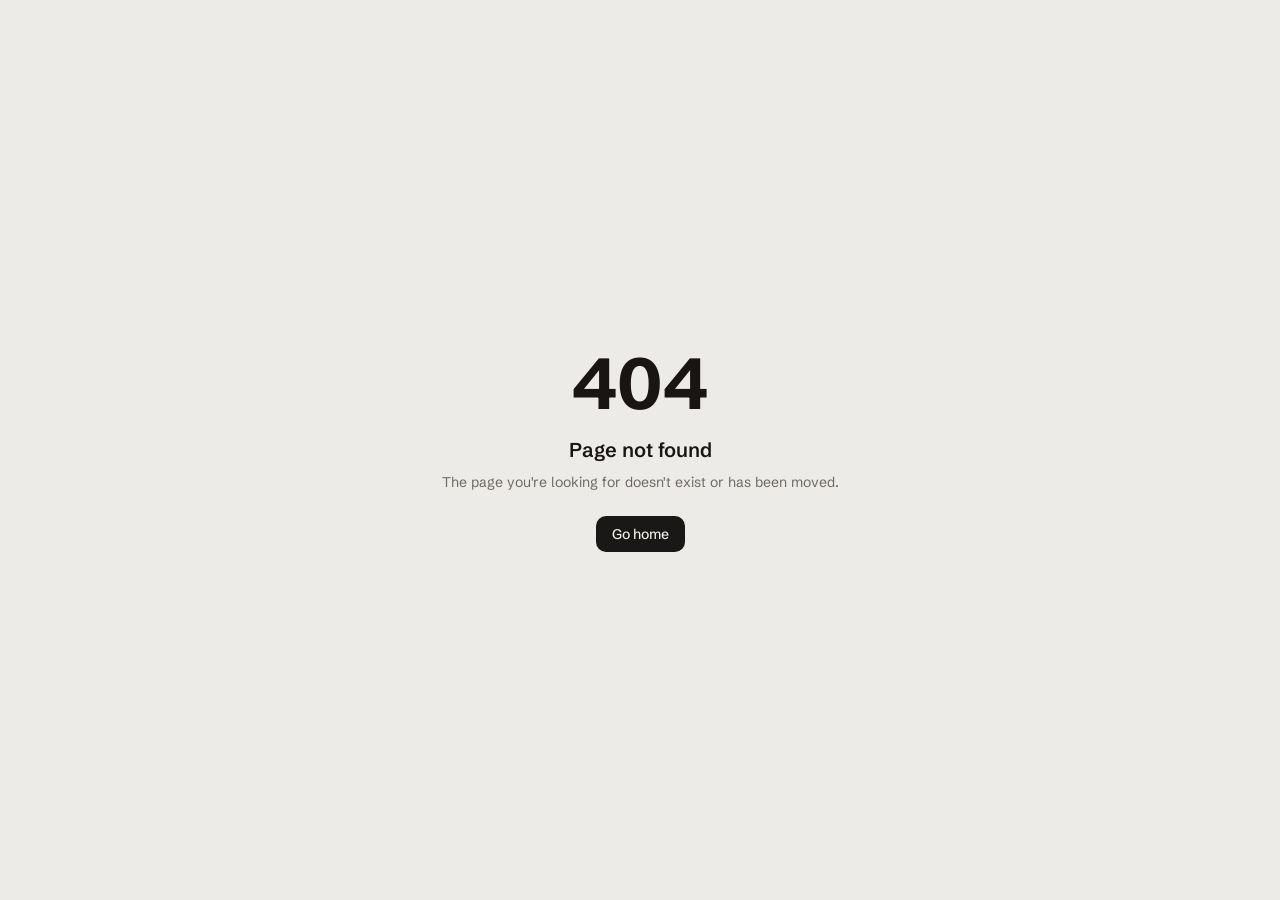
==== index.html @ 72fc61c3 "Add static copy of the live portfolio site Co-authored-by: Hoplite <288093033+usehoplite[bot]@users." ====
<!DOCTYPE html><html lang="en"><head><meta charSet="utf-8"/><meta name="viewport" content="width=device-width, initial-scale=1"/><link rel="preload" as="image" href="/__l5e/assets-v1/a2a89773-abf6-4707-9f7d-4cb4f57a672c/profile.png"/><link rel="stylesheet" href="/assets/styles-DvXwrLJh.css" data-precedence="default"/><link rel="stylesheet" href="https://fonts.googleapis.com/css2?family=Schibsted+Grotesk:wght@400;500;600;700;800&amp;family=JetBrains+Mono:wght@400;600&amp;display=swap" data-precedence="default"/><title>Rawan Jarada — Front-End Developer &amp; UI/UX Designer</title><meta name="author" content="Lovable"/><meta name="twitter:site" content="@Lovable"/><meta name="description" content="Portfolio of Rawan Jarada, front-end developer and UI/UX designer crafting polished, animated web experiences."/><meta property="og:title" content="Rawan Jarada — Front-End &amp; UI/UX"/><meta property="og:description" content="Front-end developer and UI/UX designer. Available for freelance work."/><meta property="og:type" content="website"/><meta name="twitter:card" content="summary_large_image"/><link rel="modulepreload" href="/assets/index-BY2UhJ1z.js"/><link rel="modulepreload" href="/assets/routes-BIPCOrWU.js"/><link rel="modulepreload" href="/assets/Contact-CTfxN95T.js"/><link rel="preconnect" href="https://fonts.googleapis.com"/><link rel="icon" href="/favicon.ico" type="image/x-icon"/>
<style>
	#lovable-badge {
		--badge-bg: #1b1b1b;
		--badge-text: #c5c1b9;
		--badge-text-hover: #dcdad5;
		--badge-radius: 6px;
		--badge-padding: 8px;
		--badge-gap: 6px;
		--badge-shadow: 
			0 0 0 1px rgba(0, 0, 0, 0.88),
			0 1px 0 0 rgba(0, 0, 0, 0.04),
			0 2px 2px -1px rgba(0, 0, 0, 0.08),
			0 4px 4px -2px rgba(0, 0, 0, 0.08),
			0 8px 8px -4px rgba(0, 0, 0, 0.08),
			0 16px 16px -8px rgba(0, 0, 0, 0.08);
		--badge-transition-duration: 0.2s;
		--badge-transition-easing: cubic-bezier(0.16, 1, 0.32, 1);
		--focus-color: #575ECF;
		--focus-offset: 2px;
		--focus-width: 2px;
		
		position: fixed;
		bottom: 12px;
		right: 12px;
		height: 24px;
		display: flex;
		align-items: center;
		z-index: 1000000;
		background-color: var(--badge-bg) !important;
		color: var(--badge-text) !important;
		border-radius: var(--badge-radius);
		box-shadow: var(--badge-shadow) !important;
		font-size: 12px;
		font-family: system-ui, -apple-system, BlinkMacSystemFont, 'Segoe UI', Roboto, sans-serif;
		font-weight: 400 !important;
		text-transform: none !important;
		font-feature-settings: normal !important;
		transform: translateZ(0);
		will-change: transform, opacity;
		transition: opacity var(--badge-transition-duration) var(--badge-transition-easing);
	}

	#lovable-badge.closing {
		opacity: 0;
		pointer-events: none;
	}

	#lovable-badge-cta {
		display: flex;
		align-items: baseline;
		gap: var(--badge-gap);
		box-sizing: border-box;
		padding: 4px var(--badge-padding) 0;
		height: 100%;
		color: inherit;
		text-decoration: none;
		white-space: nowrap;
		border-radius: var(--badge-radius) 0 0 var(--badge-radius);
		transition: 
			background-color var(--badge-transition-duration) ease,
			color var(--badge-transition-duration) ease,
			transform 0.1s ease;
	}

	#lovable-badge-cta:hover {
		background: rgba(255, 255, 255, 0.04);
		color: var(--badge-text-hover);
	}

	#lovable-badge-cta:active {
		transform: scale(0.98);
	}

	#lovable-badge-cta:focus {
		outline: none;
	}

	#lovable-badge-cta:focus-visible {
		outline: var(--focus-width) solid var(--focus-color);
		outline-offset: var(--focus-offset);
		z-index: 1;
	}

	#lovable-badge-text {
		line-height: 1;
	}

	/* The wordmark baseline sits at y=12 of the 16px logo; an empty 12px box
	   makes that the flex baseline so the text aligns to it on any system font. */
	#lovable-badge-logo {
		position: relative;
		display: block;
		width: 52px;
		height: 12px;
	}

	#lovable-badge-logo svg {
		position: absolute;
		top: 0;
		left: 0;
	}

	#lovable-badge-divider {
		width: 1px;
		height: 24px;
		background-color: rgba(255, 255, 255, 0.04);
		flex-shrink: 0;
	}

	#lovable-badge-close {
		width: 24px;
		height: 24px;
		min-width: 24px;
		min-height: 24px;
		cursor: pointer;
		background: none;
		border: none;
		padding: 0;
		display: flex;
		align-items: center;
		justify-content: center;
		border-radius: 0 var(--badge-radius) var(--badge-radius) 0;
		flex-shrink: 0;
		transition: 
			background-color var(--badge-transition-duration) ease,
			transform 0.1s ease;
	}

	#lovable-badge-close:hover {
		background: rgba(255, 255, 255, 0.04);
	}

	#lovable-badge-close:active {
		transform: scale(0.92);
	}

	#lovable-badge-close:focus {
		outline: none;
	}

	#lovable-badge-close:focus-visible {
		outline: var(--focus-width) solid var(--focus-color);
		outline-offset: calc(var(--focus-offset) * -1);
		z-index: 1;
	}

	#lovable-badge-close svg path {
		fill: var(--badge-text);
		transition: fill var(--badge-transition-duration) ease;
	}

	#lovable-badge-close:hover svg path {
		fill: var(--badge-text-hover);
	}

	@media (prefers-reduced-motion: reduce) {
		#lovable-badge,
		#lovable-badge-cta,
		#lovable-badge-close,
		#lovable-badge-close svg path {
			transition: none;
		}
		
		#lovable-badge-cta:active,
		#lovable-badge-close:active {
			transform: none;
		}
	}

	@media (prefers-contrast: high) {
		#lovable-badge {
			--badge-bg: #000;
			--badge-text: #fff;
			--badge-text-hover: #fff;
			border: 2px solid currentColor;
		}
		
		#lovable-badge-cta:focus-visible,
		#lovable-badge-close:focus-visible {
			outline-width: 3px;
		}
	}
</style>
<script defer src="/__l5e/events.270c78a44fc53e7b.js" data-artifact-kind="dwl_content_hash" data-artifact-id="d97725b51f3c56b79169484d5eadcd3b4ba7d294420e002a0b14a2f30b65a395" data-commit-sha="df4c736d821933558ab3869ce0642933c68bdc50" data-context-token="v1.[base64].6Uk1pHDfvSwQ19Bsj6LCzVy40x3sP6NV8kJfimI3gkA" data-autocapture="1" data-consent="1"></script><meta name="twitter:title" content="Rawan Jarada — Front-End &amp;amp; UI/UX"><meta name="twitter:description" content="Front-end developer and UI/UX designer. Available for freelance work."><meta property="og:image" content="https://pub-bb2e103a32db4e198524a2e9ed8f35b4.r2.dev/lovp_7mgw3w1gny81m86b7syqcm40aj/4dfe45ea903cb554c3f5893ae7376e95_1794422793343.png"><meta name="twitter:image" content="https://pub-bb2e103a32db4e198524a2e9ed8f35b4.r2.dev/lovp_7mgw3w1gny81m86b7syqcm40aj/4dfe45ea903cb554c3f5893ae7376e95_1794422793343.png"></head><body><!--$--><main><div class="fixed inset-0 z-50 bg-night text-ink-foreground transition-all duration-700 "><div class="flex items-start justify-between p-6 text-xs md:p-12 md:text-sm"><p><span class="font-semibold">Rawan Jarada</span> <span class="text-ink-muted">· Portfolio</span></p><p class="text-ink-muted">Front-End · UI/UX</p></div><div class="absolute inset-0 flex items-center justify-center"><div class="flex w-[min(420px,80vw)] flex-col"><div style="animation-delay:0ms;z-index:0" class="animate-pill-in -mt-10 first:mt-0 h-28 rounded-full px-16 pt-7 text-sm font-medium shadow-[0_-10px_30px_-10px_rgba(0,0,0,.6)] bg-ink text-ink-foreground/80 border border-ink-foreground/10">Rawan Jarada</div><div style="animation-delay:120ms;z-index:1" class="animate-pill-in -mt-10 first:mt-0 h-28 rounded-full px-16 pt-7 text-sm font-medium shadow-[0_-10px_30px_-10px_rgba(0,0,0,.6)] bg-door-navy text-ink-foreground/85">Front-End development</div><div style="animation-delay:240ms;z-index:2" class="animate-pill-in -mt-10 first:mt-0 h-28 rounded-full px-16 pt-7 text-sm font-medium shadow-[0_-10px_30px_-10px_rgba(0,0,0,.6)] bg-door-sage text-ink-foreground/90">UI/UX design</div><div style="animation-delay:360ms;z-index:3" class="animate-pill-in -mt-10 first:mt-0 h-28 rounded-full px-16 pt-7 text-sm font-medium shadow-[0_-10px_30px_-10px_rgba(0,0,0,.6)] bg-door-rust text-ink-foreground/90">Interaction design</div><div style="animation-delay:480ms;z-index:4" class="animate-pill-in -mt-10 first:mt-0 h-28 rounded-full px-16 pt-7 text-sm font-medium shadow-[0_-10px_30px_-10px_rgba(0,0,0,.6)] bg-door-blush text-ink/80">Design systems</div></div></div><div class="absolute bottom-6 left-6 md:bottom-12 md:left-12"><p class="font-mono text-[10px] tracking-[0.3em] text-ink-muted">OPENING UP THE WORK</p><p class="text-7xl font-bold tabular-nums md:text-8xl">000</p></div><div class="absolute bottom-12 right-12 hidden h-px w-56 bg-ink-foreground/10 md:block"><div class="h-px bg-brass transition-all" style="width:0%"></div></div></div><header class="fixed inset-x-0 top-0 z-40 transition-all py-6"><div class="mx-auto flex max-w-[1240px] items-center justify-between px-6"><nav class="hidden gap-6 text-[17px] text-foreground/80 md:flex"><a class="transition-colors hover:text-foreground active" href="/#home" data-status="active" aria-current="page">Home</a><a class="transition-colors hover:text-foreground" href="/front-end">Front-End</a><a class="transition-colors hover:text-foreground" href="/ui-ux">UI/UX Design</a><a class="transition-colors hover:text-foreground active" href="/#story" data-status="active" aria-current="page">My story</a><a class="transition-colors hover:text-foreground active" href="/#contact" data-status="active" aria-current="page">Contact</a></nav><p class="font-semibold md:hidden">Rawan Jarada</p><div class="flex items-center gap-3 rounded-xl border bg-background/60 px-4 py-2 text-sm"><span class="text-muted-foreground">Local time</span><span class="font-medium"></span><span class="hidden text-muted-foreground sm:inline">· </span></div></div></header><div role="switch" aria-label="Toggle dark mode" title="Pull to toggle the lights" class="fixed right-[4.5%] top-0 z-40 hidden cursor-grab touch-none flex-col items-center lg:flex animate-cord"><div class="w-[2px] bg-[repeating-linear-gradient(180deg,var(--brass)_0_2px,transparent_2px_5px)] opacity-80 transition-[height] duration-300 ease-out" style="height:288px"></div><div class="h-9 w-4 rounded-b-full rounded-t-[45%] bg-brass shadow-soft"></div></div><section id="home" class="relative mx-auto grid min-h-screen max-w-[1240px] items-center gap-10 px-6 pt-28 md:grid-cols-[1.1fr_1fr]"><div class="animate-rise"><p class="mb-6 flex items-center gap-2 text-sm text-muted-foreground"><span class="size-1.5 rounded-full bg-muted-foreground"></span>Independent Freelancer</p><h1 class="text-6xl font-bold leading-[1.02] tracking-tight md:text-7xl">Hi, I&#x27;m <!-- -->Rawan<!-- -->.<br/><span class="text-muted-foreground">I am a</span></h1><div class="relative mt-6 w-full max-w-[600px] [perspective:1000px]"><div class="absolute -top-3 inset-x-6 z-30 flex justify-between"><span class="h-7 w-2 rounded-full border-2 border-muted-foreground/60 bg-card"></span><span class="h-7 w-2 rounded-full border-2 border-muted-foreground/60 bg-card"></span><span class="h-7 w-2 rounded-full border-2 border-muted-foreground/60 bg-card"></span><span class="h-7 w-2 rounded-full border-2 border-muted-foreground/60 bg-card"></span><span class="h-7 w-2 rounded-full border-2 border-muted-foreground/60 bg-card"></span><span class="h-7 w-2 rounded-full border-2 border-muted-foreground/60 bg-card"></span><span class="h-7 w-2 rounded-full border-2 border-muted-foreground/60 bg-card"></span><span class="h-7 w-2 rounded-full border-2 border-muted-foreground/60 bg-card"></span><span class="h-7 w-2 rounded-full border-2 border-muted-foreground/60 bg-card"></span><span class="h-7 w-2 rounded-full border-2 border-muted-foreground/60 bg-card"></span><span class="h-7 w-2 rounded-full border-2 border-muted-foreground/60 bg-card"></span><span class="h-7 w-2 rounded-full border-2 border-muted-foreground/60 bg-card"></span></div><div class="absolute inset-x-3 -bottom-3 top-5 rotate-[1.2deg] rounded-xl border bg-muted"></div><div class="absolute inset-x-1.5 -bottom-1.5 top-3 -rotate-[0.6deg] rounded-xl border bg-secondary"></div><div class="relative flex min-h-40 -rotate-[1deg] items-center rounded-xl border bg-card px-7 py-8 shadow-soft md:min-h-48"><p class="text-4xl font-bold tracking-tight md:text-6xl">UI/UX Designer</p><span class="absolute bottom-3 right-4 font-mono text-[11px] text-muted-foreground">0<!-- -->2<!-- --> / 0<!-- -->2</span></div><div class="animate-page-flip absolute inset-0 flex -rotate-[1deg] items-center rounded-xl border bg-card px-7 py-8 shadow-soft [backface-visibility:hidden]"><p class="text-4xl font-bold tracking-tight md:text-6xl">Front-End Developer</p><span class="absolute bottom-3 right-4 font-mono text-[11px] text-muted-foreground">0<!-- -->1<!-- --> / 0<!-- -->2</span></div></div><div class="mt-10 flex gap-3"><button type="button" class="group flex items-center gap-4 rounded-full bg-primary py-1.5 pl-6 pr-1.5 text-primary-foreground" aria-haspopup="dialog" aria-expanded="false" data-state="closed">Hire me <span class="grid size-9 place-items-center rounded-full bg-primary-foreground text-primary transition-transform group-hover:translate-x-1"><svg xmlns="http://www.w3.org/2000/svg" width="24" height="24" viewBox="0 0 24 24" fill="none" stroke="currentColor" stroke-width="2" stroke-linecap="round" stroke-linejoin="round" class="lucide lucide-arrow-right size-4" aria-hidden="true"><path d="M5 12h14"></path><path d="m12 5 7 7-7 7"></path></svg></span></button><a href="#work" class="rounded-full border px-7 py-3 transition-colors hover:bg-card">See my work</a></div></div><div class="relative flex h-[520px] items-end justify-center animate-rise [animation-delay:200ms]"><div class="relative h-full w-[85%] overflow-hidden rounded-t-[200px] bg-gradient-to-b from-muted to-secondary shadow-soft"><img src="/__l5e/assets-v1/a2a89773-abf6-4707-9f7d-4cb4f57a672c/profile.png" alt="Rawan Jarada" class="h-full w-full object-cover object-top"/></div><span class="absolute bottom-24 left-6 rounded-full bg-primary px-4 py-2.5 text-sm font-medium text-primary-foreground">My ability card</span></div><div class="absolute inset-x-6 bottom-6 flex justify-between border-t pt-5 text-xs tracking-widest text-muted-foreground"><span>AVAILABLE FOR WORK</span><span>SCROLL TO EXPLORE ↓</span></div></section><section id="work" class="door-room "><h2 class="reveal mx-auto max-w-5xl px-6 text-center text-4xl font-bold md:text-6xl">Magic happens behind the doors</h2><div class="door-gallery"><div class="door-bay   "><div class="door-description" aria-hidden="true"><h3 class="text-2xl font-bold">Front-End Development</h3><p class="mt-2 font-mono text-[10px] uppercase text-muted-foreground">Details first, built with care</p><ul class="door-services"><li><span class="door-service-check"><svg xmlns="http://www.w3.org/2000/svg" width="24" height="24" viewBox="0 0 24 24" fill="none" stroke="currentColor" stroke-width="2" stroke-linecap="round" stroke-linejoin="round" class="lucide lucide-check" aria-hidden="true"><path d="M20 6 9 17l-5-5"></path></svg></span><span>Responsive &amp; accessible interfaces</span></li><li><span class="door-service-check"><svg xmlns="http://www.w3.org/2000/svg" width="24" height="24" viewBox="0 0 24 24" fill="none" stroke="currentColor" stroke-width="2" stroke-linecap="round" stroke-linejoin="round" class="lucide lucide-check" aria-hidden="true"><path d="M20 6 9 17l-5-5"></path></svg></span><span>React &amp; TypeScript development</span></li><li><span class="door-service-check"><svg xmlns="http://www.w3.org/2000/svg" width="24" height="24" viewBox="0 0 24 24" fill="none" stroke="currentColor" stroke-width="2" stroke-linecap="round" stroke-linejoin="round" class="lucide lucide-check" aria-hidden="true"><path d="M20 6 9 17l-5-5"></path></svg></span><span>Design-to-code implementation</span></li><li><span class="door-service-check"><svg xmlns="http://www.w3.org/2000/svg" width="24" height="24" viewBox="0 0 24 24" fill="none" stroke="currentColor" stroke-width="2" stroke-linecap="round" stroke-linejoin="round" class="lucide lucide-check" aria-hidden="true"><path d="M20 6 9 17l-5-5"></path></svg></span><span>Animations &amp; interactions</span></li><li><span class="door-service-check"><svg xmlns="http://www.w3.org/2000/svg" width="24" height="24" viewBox="0 0 24 24" fill="none" stroke="currentColor" stroke-width="2" stroke-linecap="round" stroke-linejoin="round" class="lucide lucide-check" aria-hidden="true"><path d="M20 6 9 17l-5-5"></path></svg></span><span>Performance &amp; cross-browser testing</span></li></ul></div><button class="inline-flex items-center justify-center gap-2 whitespace-nowrap rounded-md text-sm font-medium cursor-pointer transition-colors focus-visible:outline-none focus-visible:ring-1 focus-visible:ring-ring disabled:pointer-events-none disabled:opacity-50 disabled:cursor-not-allowed [&amp;_svg]:pointer-events-none [&amp;_svg]:size-4 [&amp;_svg]:shrink-0 hover:bg-accent hover:text-accent-foreground h-9 px-4 py-2 door-trigger" aria-label="Enter Front-End Developer projects"><span class="door-frame"><span class="door-opening"><span class="door-leaf bg-door-navy"><span class="door-grooves absolute inset-4 rounded-t-full border border-ink/20"></span><span class="door-plaque bg-brass">FRONT-END<br/>DEVELOPER</span><span class="door-enter">Click to enter <svg xmlns="http://www.w3.org/2000/svg" width="24" height="24" viewBox="0 0 24 24" fill="none" stroke="currentColor" stroke-width="2" stroke-linecap="round" stroke-linejoin="round" class="lucide lucide-arrow-up-right size-3" aria-hidden="true"><path d="M7 7h10v10"></path><path d="M7 17 17 7"></path></svg></span><span class="door-handle bg-brass"></span><span class="door-lock bg-brass"><span></span></span></span></span></span></button></div><div class="door-bay   "><div class="door-description" aria-hidden="true"><h3 class="text-2xl font-bold">UI/UX Design</h3><p class="mt-2 font-mono text-[10px] uppercase text-muted-foreground">Research first, pixels second</p><ul class="door-services"><li><span class="door-service-check"><svg xmlns="http://www.w3.org/2000/svg" width="24" height="24" viewBox="0 0 24 24" fill="none" stroke="currentColor" stroke-width="2" stroke-linecap="round" stroke-linejoin="round" class="lucide lucide-check" aria-hidden="true"><path d="M20 6 9 17l-5-5"></path></svg></span><span>Brand &amp; business needs analysis</span></li><li><span class="door-service-check"><svg xmlns="http://www.w3.org/2000/svg" width="24" height="24" viewBox="0 0 24 24" fill="none" stroke="currentColor" stroke-width="2" stroke-linecap="round" stroke-linejoin="round" class="lucide lucide-check" aria-hidden="true"><path d="M20 6 9 17l-5-5"></path></svg></span><span>User &amp; competitor research</span></li><li><span class="door-service-check"><svg xmlns="http://www.w3.org/2000/svg" width="24" height="24" viewBox="0 0 24 24" fill="none" stroke="currentColor" stroke-width="2" stroke-linecap="round" stroke-linejoin="round" class="lucide lucide-check" aria-hidden="true"><path d="M20 6 9 17l-5-5"></path></svg></span><span>Information architecture &amp; flows</span></li><li><span class="door-service-check"><svg xmlns="http://www.w3.org/2000/svg" width="24" height="24" viewBox="0 0 24 24" fill="none" stroke="currentColor" stroke-width="2" stroke-linecap="round" stroke-linejoin="round" class="lucide lucide-check" aria-hidden="true"><path d="M20 6 9 17l-5-5"></path></svg></span><span>Wireframes &amp; high-fidelity UI</span></li><li><span class="door-service-check"><svg xmlns="http://www.w3.org/2000/svg" width="24" height="24" viewBox="0 0 24 24" fill="none" stroke="currentColor" stroke-width="2" stroke-linecap="round" stroke-linejoin="round" class="lucide lucide-check" aria-hidden="true"><path d="M20 6 9 17l-5-5"></path></svg></span><span>Interactive prototypes &amp; testing</span></li></ul></div><button class="inline-flex items-center justify-center gap-2 whitespace-nowrap rounded-md text-sm font-medium cursor-pointer transition-colors focus-visible:outline-none focus-visible:ring-1 focus-visible:ring-ring disabled:pointer-events-none disabled:opacity-50 disabled:cursor-not-allowed [&amp;_svg]:pointer-events-none [&amp;_svg]:size-4 [&amp;_svg]:shrink-0 hover:bg-accent hover:text-accent-foreground h-9 px-4 py-2 door-trigger" aria-label="Enter UI/UX Designer projects"><span class="door-frame"><span class="door-opening"><span class="door-leaf bg-door-sage"><span class="door-grooves absolute inset-4 rounded-t-full border border-ink/20"></span><span class="door-plaque bg-brass">UI/UX<br/>DESIGNER</span><span class="door-enter">Click to enter <svg xmlns="http://www.w3.org/2000/svg" width="24" height="24" viewBox="0 0 24 24" fill="none" stroke="currentColor" stroke-width="2" stroke-linecap="round" stroke-linejoin="round" class="lucide lucide-arrow-up-right size-3" aria-hidden="true"><path d="M7 7h10v10"></path><path d="M7 17 17 7"></path></svg></span><span class="door-handle bg-brass"></span><span class="door-lock bg-brass"><span></span></span></span></span></span></button></div></div><div class="door-floor"></div></section><section id="story" class="relative bg-gradient-to-br from-door-blush/50 via-card to-door-rust/20"><div class="mx-auto grid max-w-[1240px] gap-10 px-6 md:grid-cols-2"><div class="top-0 flex h-screen flex-col justify-center md:sticky"><p class="flex items-center gap-2 text-sm text-muted-foreground"><span class="size-1.5 rounded-full bg-muted-foreground"></span>My story</p><h2 class="mt-2 text-5xl font-bold tracking-tight">Let&#x27;s go back in time.</h2><p class="animate-flip-in mt-6 text-[clamp(6rem,14vw,11rem)] font-bold leading-none tracking-tight">2026</p><p class="mt-6 font-mono text-sm tracking-widest">JAN 2026 — NOW</p><div class="mt-6 flex items-center gap-4 text-sm"><span class="font-semibold">0<!-- -->1</span><span class="text-muted-foreground">/ 0<!-- -->3</span><div class="h-px w-44 bg-border"><div class="h-px bg-foreground transition-all duration-500" style="width:33.33333333333333%"></div></div></div></div><ol class="relative border-l border-foreground/40 py-[30vh]"><li data-i="0" class="relative min-h-[50vh] pl-10 transition-opacity duration-500 opacity-100"><span class="absolute -left-[9px] top-1 size-4 rounded-full bg-foreground transition-transform scale-100"></span><p class="font-mono text-xs tracking-widest">JAN 2026 — NOW</p><h3 class="mt-2 text-4xl font-bold tracking-tight">Independent freelancer</h3><p class="mt-1 text-lg text-muted-foreground">Remote-first, worldwide</p><ul class="mt-5 space-y-3 text-foreground/80"><li class="flex gap-3"><span class="text-muted-foreground">–</span>Designing and building web interfaces from first sketch to launch.</li><li class="flex gap-3"><span class="text-muted-foreground">–</span>Working directly with clients, wherever they are.</li></ul></li><li data-i="1" class="relative min-h-[50vh] pl-10 transition-opacity duration-500 opacity-40"><span class="absolute -left-[9px] top-1 size-4 rounded-full bg-foreground transition-transform scale-50"></span><p class="font-mono text-xs tracking-widest">JUN 2025 — DEC 2025</p><h3 class="mt-2 text-4xl font-bold tracking-tight">Front-End developer</h3><p class="mt-1 text-lg text-muted-foreground">Product studio</p><ul class="mt-5 space-y-3 text-foreground/80"><li class="flex gap-3"><span class="text-muted-foreground">–</span>Shipped responsive React interfaces with smooth, considered animation.</li><li class="flex gap-3"><span class="text-muted-foreground">–</span>Turned Figma designs into pixel-accurate, accessible components.</li></ul></li><li data-i="2" class="relative min-h-[50vh] pl-10 transition-opacity duration-500 opacity-40"><span class="absolute -left-[9px] top-1 size-4 rounded-full bg-foreground transition-transform scale-50"></span><p class="font-mono text-xs tracking-widest">JAN 2024 — MAY 2025</p><h3 class="mt-2 text-4xl font-bold tracking-tight">UI/UX designer</h3><p class="mt-1 text-lg text-muted-foreground">Design team</p><ul class="mt-5 space-y-3 text-foreground/80"><li class="flex gap-3"><span class="text-muted-foreground">–</span>Designed user flows, wireframes and high-fidelity prototypes.</li><li class="flex gap-3"><span class="text-muted-foreground">–</span>Built design systems that kept products consistent.</li></ul></li></ol></div></section><section id="contact" class="contact-panel bg-ink text-ink-foreground"><div class="mx-auto max-w-[1240px] px-6 pb-10 pt-32"><p class="reveal flex items-center gap-2 text-sm tracking-wider text-ink-muted"><span class="animate-pulse-dot size-2.5 rounded-full bg-live"></span>AVAILABLE FOR NEW WORK</p><h2 class="reveal mt-6 text-6xl font-bold leading-[1.02] tracking-tight md:text-8xl">Need something built?<br/><span class="text-ink-muted">Let&#x27;s make it happen.</span></h2><p class="reveal mt-8 max-w-lg text-lg text-ink-foreground/70">I&#x27;m available for freelance work: websites and interfaces. Tell me what you need and I&#x27;ll get back to you within a day.</p><div class="reveal mt-10 flex gap-3"><button type="button" class="group flex items-center gap-4 rounded-full bg-ink-foreground py-2 pl-7 pr-2 text-lg font-medium text-ink" aria-haspopup="dialog" aria-expanded="false" data-state="closed">Hire me <span class="grid size-10 place-items-center rounded-full bg-ink text-ink-foreground transition-transform group-hover:translate-x-1"><svg xmlns="http://www.w3.org/2000/svg" width="24" height="24" viewBox="0 0 24 24" fill="none" stroke="currentColor" stroke-width="2" stroke-linecap="round" stroke-linejoin="round" class="lucide lucide-arrow-right size-4" aria-hidden="true"><path d="M5 12h14"></path><path d="m12 5 7 7-7 7"></path></svg></span></button><a class="rounded-full border border-ink-foreground/20 px-7 py-3.5 text-lg active" href="/#work" data-status="active" aria-current="page">See my work</a></div><div class="mt-24 grid gap-10 border-t border-ink-foreground/10 pt-12 md:grid-cols-3"><div><p class="text-xs font-semibold tracking-widest text-ink-muted">WORK</p><a class="mt-4 block" href="/front-end">Front-End Development</a><a class="mt-2 block" href="/ui-ux">UI/UX Design</a></div><div><p class="text-xs font-semibold tracking-widest text-ink-muted">NAVIGATE</p><a class="mt-4 block active" href="/#home" data-status="active" aria-current="page">Home</a><a class="mt-2 block active" href="/#story" data-status="active" aria-current="page">My story</a></div><div><p class="text-xs font-semibold tracking-widest text-ink-muted">STATUS</p><p class="mt-4">Available for work</p><p class="mt-2">Remote-first, worldwide</p></div></div><div class="mt-16 flex justify-between text-sm text-ink-muted"><span>© 2026 <!-- -->Rawan Jarada<!-- -->. Designed and built by Rawan.</span><a href="#" class="flex items-center gap-1">Back to top <svg xmlns="http://www.w3.org/2000/svg" width="24" height="24" viewBox="0 0 24 24" fill="none" stroke="currentColor" stroke-width="2" stroke-linecap="round" stroke-linejoin="round" class="lucide lucide-arrow-up size-3" aria-hidden="true"><path d="m5 12 7-7 7 7"></path><path d="M12 19V5"></path></svg></a></div></div></section></main><script>(function(a,f){let l;try{l=JSON.parse(sessionStorage.getItem(a)||"{}")}catch{return}const n=l?.[f||history.state?.__TSR_key];let c=!1;for(const t in n){const e=n[t],o=e?.scrollX,s=e?.scrollY;if(Number.isFinite(o)&&Number.isFinite(s)){if(t==="window")scrollTo(o,s),c=!0;else if(t)try{const r=document.querySelector(t);r&&(r.scrollLeft=o,r.scrollTop=s)}catch{}}}if(c)return;const i=location.hash.slice(1);if(i){const t=history.state?.__hashScrollIntoViewOptions??!0;if(t){const e=document.getElementById(i);e&&e.scrollIntoView(t)}return}scrollTo(0,0)})("tsr-scroll-restoration-v1_3");document.currentScript.remove()</script><!--/$--><script data-tsr-stream-part="">(self.$R=self.$R||{})["tsr"]=[];self.$_TSR={h(){this.hydrated=!0,this.c()},e(){this.streamEnded=!0,this.c()},c(){this.hydrated&&this.streamEnded&&(delete self.$_TSR,delete self.$R.tsr)},p(e){this.initialized?e():this.buffer.push(e)},buffer:[]};$_TSR.router=($R=>$R[0]={manifest:$R[1]={routes:$R[2]={__root__:$R[3]={preloads:$R[4]=["/assets/index-BY2UhJ1z.js"],scripts:$R[5]=[$R[6]={attrs:$R[7]={type:"module",async:!0,src:"/assets/index-BY2UhJ1z.js"}}]},"/":$R[8]={preloads:$R[9]=["/assets/routes-BIPCOrWU.js","/assets/Contact-CTfxN95T.js"]}}},matches:$R[10]=[$R[11]={i:"__root__ ",u:1794423266843,s:"success",ssr:!0},$R[12]={i:"  ",u:1794423266843,s:"success",ssr:!0}]})($R["tsr"]);$_TSR.e();{let s=document.currentScript,p;while((p=s.previousElementSibling)&&p.hasAttribute('data-tsr-stream-part'))p.remove();s.remove()}</script><script type="module" async="" src="/assets/index-BY2UhJ1z.js"></script><script>document.currentScript.remove();/*$tsr-stream-boundary*/</script>
<aside
	id="lovable-badge"
	role="complementary"
	dir="ltr"
	lang="en"
	aria-label="Edit with Lovable">
	<a
		id="lovable-badge-cta" 
		target="_blank" 
		href="https://lovable.dev/projects/lovp_7mgw3w1gny81m86b7syqcm40aj?utm_source=lovable-badge"
		rel="noopener nofollow"
		aria-label="Edit with Lovable">
		<span id="lovable-badge-text">Edit with</span>
		<span id="lovable-badge-logo"><svg xmlns="http://www.w3.org/2000/svg" width="52" height="16" fill="none" viewBox="0 0 52 16">
  <path fill="#FCFBF8" fill-rule="evenodd" d="M20.318 5.25c.643 0 1.206.14 1.69.418a2.81 2.81 0 0 1 1.118 1.191c.266.513.4 1.115.4 1.807s-.134 1.296-.4 1.812a2.81 2.81 0 0 1-1.118 1.193c-.484.278-1.047.418-1.69.418s-1.208-.14-1.695-.418a2.85 2.85 0 0 1-1.125-1.193c-.262-.516-.393-1.12-.393-1.812s.131-1.294.393-1.807a2.848 2.848 0 0 1 1.125-1.191c.487-.279 1.052-.418 1.695-.418Zm0 1.425c-.27 0-.504.076-.7.228-.193.147-.34.37-.443.67-.102.295-.153.66-.153 1.093 0 .435.05.801.153 1.1.102.3.25.524.443.676.196.147.43.22.7.22.27 0 .502-.073.694-.22.193-.152.341-.375.443-.67.103-.299.153-.667.153-1.106 0-.65-.112-1.145-.337-1.481a1.08 1.08 0 0 0-.953-.51ZM32.7 5.25c.61 0 1.127.1 1.549.3.422.197.74.48.953.849.217.368.325.809.325 1.32v2.704c0 .29.02.562.062.812.044.245.108.4.19.466V12h-1.935a5.895 5.895 0 0 1-.105-.684 7.745 7.745 0 0 1-.02-.228 2.293 2.293 0 0 1-.151.203c-.205.242-.47.437-.793.584-.32.143-.685.215-1.094.215-.406 0-.77-.08-1.094-.24a1.845 1.845 0 0 1-.756-.682 1.984 1.984 0 0 1-.27-1.045c0-.606.178-1.069.535-1.388.356-.324.87-.534 1.542-.633l1.125-.16c.225-.032.403-.074.534-.123a.622.622 0 0 0 .288-.196.549.549 0 0 0 .093-.327.65.65 0 0 0-.11-.367.702.702 0 0 0-.32-.27c-.14-.07-.31-.105-.51-.105-.32 0-.576.083-.768.251-.193.164-.298.39-.314.676h-1.923c.016-.434.147-.82.393-1.155.25-.34.596-.604 1.039-.792.442-.189.954-.283 1.535-.283Zm.99 3.498a.98.98 0 0 1-.215.14 2.49 2.49 0 0 1-.584.178l-.473.092c-.315.061-.553.156-.713.283-.155.127-.233.305-.233.534 0 .23.084.412.252.547.168.135.383.203.645.203s.494-.058.694-.173c.201-.118.355-.282.461-.49.11-.21.166-.448.166-.714v-.6Zm4.526-2.375c.065-.125.138-.243.221-.349.197-.25.437-.44.719-.571.282-.135.6-.203.952-.203.528 0 .988.138 1.377.412.389.275.688.67.896 1.186.21.512.314 1.12.314 1.824 0 .7-.107 1.309-.32 1.825-.213.512-.518.906-.915 1.18-.393.275-.854.412-1.383.412-.352 0-.667-.062-.946-.184a1.832 1.832 0 0 1-.7-.554 2.2 2.2 0 0 1-.234-.383V12h-1.843V3h1.862v3.373Zm1.284.296c-.274 0-.51.085-.707.253-.192.163-.338.397-.436.7a3.376 3.376 0 0 0-.148 1.05c0 .406.05.759.148 1.058.098.299.243.53.436.694.197.164.433.246.707.246.279 0 .512-.082.7-.246.193-.164.336-.395.43-.694.099-.3.148-.652.148-1.058 0-.405-.05-.757-.147-1.056-.095-.299-.238-.53-.43-.694a1.015 1.015 0 0 0-.7-.253Zm9.416-1.419c.602 0 1.136.131 1.604.393.466.262.829.643 1.086 1.143.263.5.394 1.097.394 1.794 0 .25-.002.449-.006.596H47.51c.018.288.071.538.164.75a1.3 1.3 0 0 0 .491.596c.214.13.465.196.757.196.319 0 .583-.082.792-.246.209-.167.34-.403.393-.706h1.862a2.48 2.48 0 0 1-.485 1.235 2.54 2.54 0 0 1-1.051.805c-.439.188-.949.283-1.53.283-.655 0-1.225-.125-1.708-.375a2.672 2.672 0 0 1-1.13-1.143c-.267-.508-.4-1.137-.4-1.887 0-.712.14-1.327.418-1.843a2.86 2.86 0 0 1 1.155-1.186c.491-.27 1.051-.405 1.678-.405Zm-.044 1.345c-.274 0-.516.068-.725.203a1.29 1.29 0 0 0-.479.59 2.045 2.045 0 0 0-.132.498h2.562a1.873 1.873 0 0 0-.138-.602 1.061 1.061 0 0 0-.418-.516 1.243 1.243 0 0 0-.67-.173Z" clip-rule="evenodd"/>
  <path fill="#FCFBF8" d="m26.605 9.995 1.342-4.566h1.924L27.628 12h-2.07l-2.33-6.57h1.98l1.397 4.565Zm-13.013.143h2.256c1.632 0 1.421 1.837 1.418 1.861h-5.603V3h1.93v7.138Zm31.516 1.861h-1.862V3h1.862v8.999Z"/>
  <path fill="url(#a)" fill-rule="evenodd" d="M2.7 3c1.492 0 2.7 1.192 2.7 2.663v1.012h.9c1.49 0 2.7 1.192 2.7 2.662S7.791 12 6.3 12H0V5.663C0 4.193 1.209 3 2.7 3Z" clip-rule="evenodd"/>
  <defs>
    <radialGradient id="a" cx="0" cy="0" r="1" gradientTransform="matrix(-1.54236 7.07838 -10.231 -2.15602 4.627 5.022)" gradientUnits="userSpaceOnUse">
      <stop offset=".106" stop-color="#FE7B02"/>
      <stop offset=".394" stop-color="#FE3F21"/>
      <stop offset=".608" stop-color="#F858BC"/>
      <stop offset=".929" stop-color="#575ECF"/>
    </radialGradient>
  </defs>
</svg>

</span>
	</a>
	
	<span id="lovable-badge-divider" aria-hidden="true"></span>
	
	<button 
		id="lovable-badge-close"
		aria-label="Dismiss"
		title="Dismiss"
		type="button">
		<svg xmlns="http://www.w3.org/2000/svg" width="16" height="16" fill="none" viewBox="0 0 16 16" aria-hidden="true">
			<path d="M10.646 4.646a.5.5 0 1 1 .707.708L8.707 8l2.646 2.646a.5.5 0 1 1-.707.707L8 8.707l-2.646 2.646a.5.5 0 1 1-.708-.707L7.293 8 4.646 5.354a.5.5 0 1 1 .708-.708L8 7.293l2.646-2.647Z"/>
		</svg>
	</button>
</aside>
<script>
	(() => {
		if (window.self !== window.top || navigator.userAgent.includes('puppeteer')) {
			const badge = document.querySelector('#lovable-badge');
			if (badge) {
				badge.style.display = 'none';
			}
			return;
		}

		const closeButton = document.querySelector('#lovable-badge-close');
		if (closeButton) {
			closeButton.addEventListener('click', function(event) {
				event.preventDefault();
				event.stopPropagation();
				const badge = document.querySelector('#lovable-badge');
				if (badge) {
					badge.classList.add('closing');
					setTimeout(function() {
						if (badge) {
							badge.style.display = 'none';
						}
					}, 240);
				}
			});
		}
	})();
</script>
</body></html>
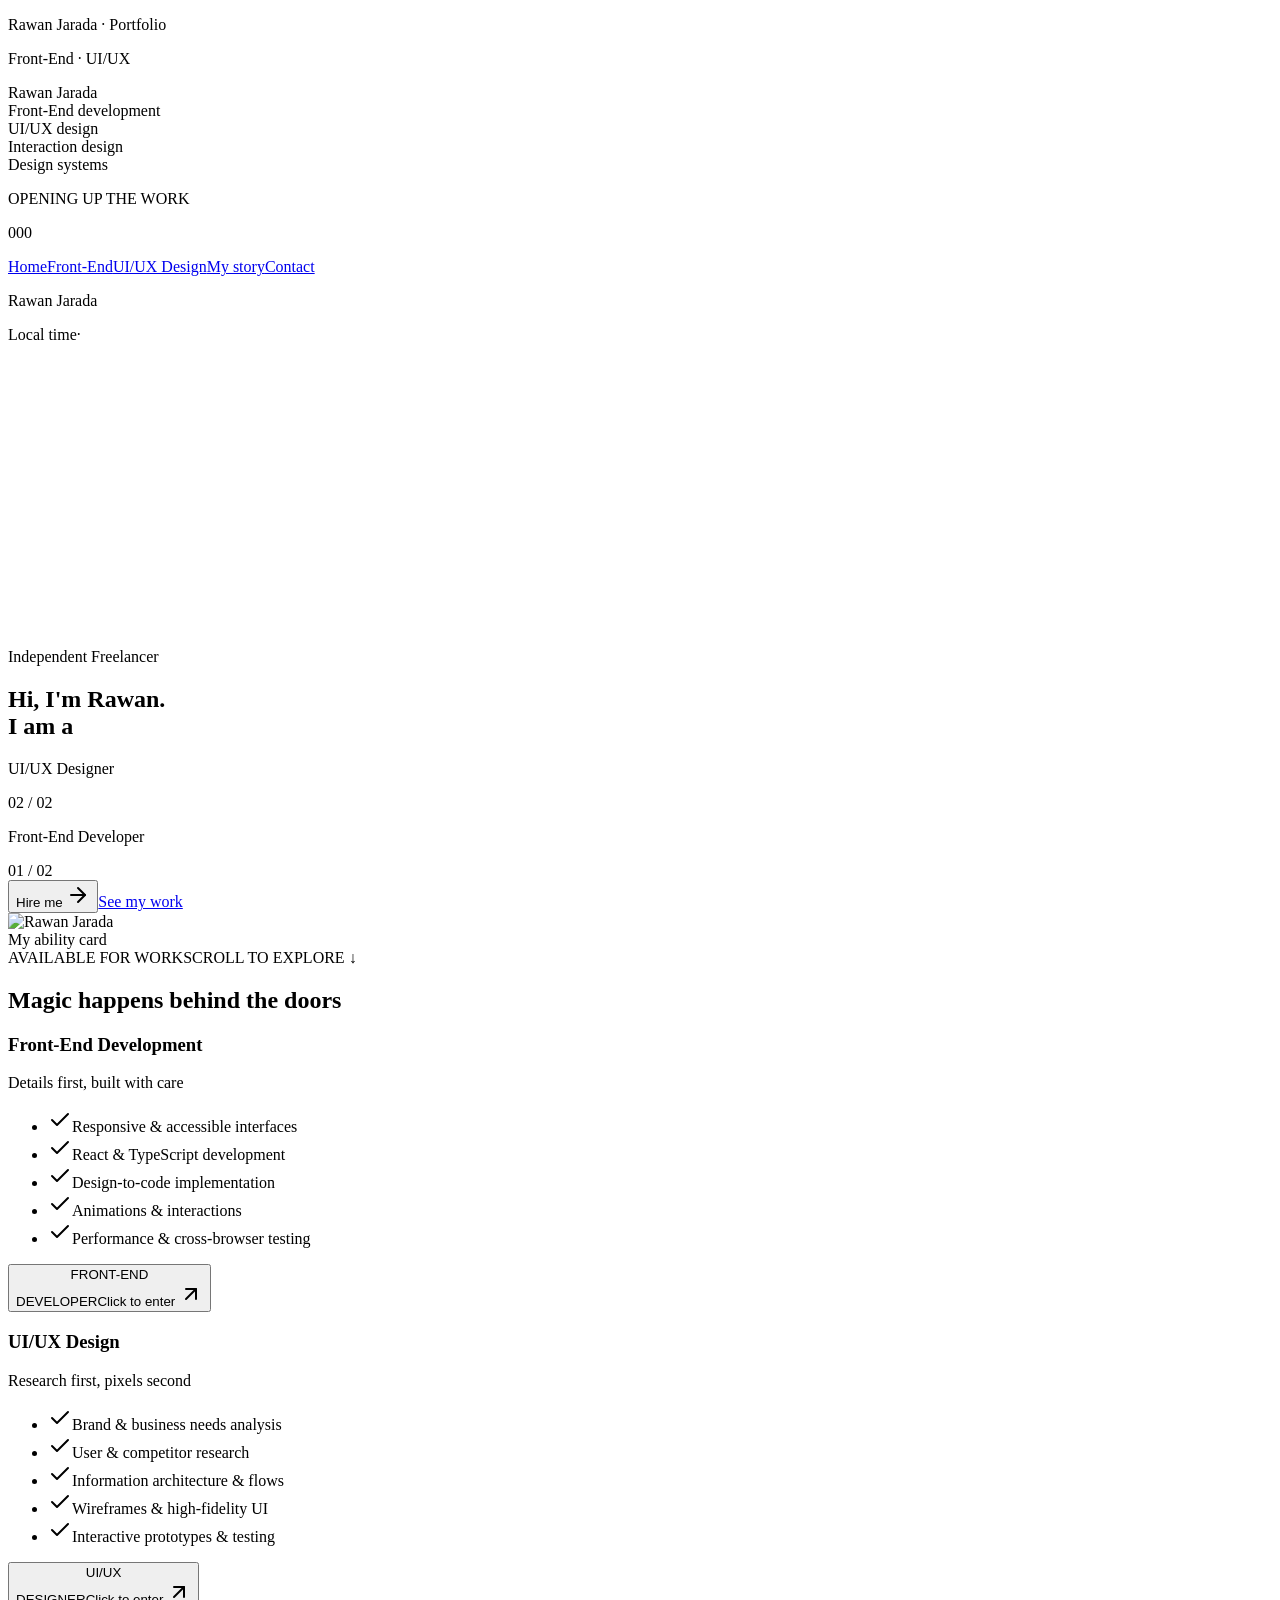
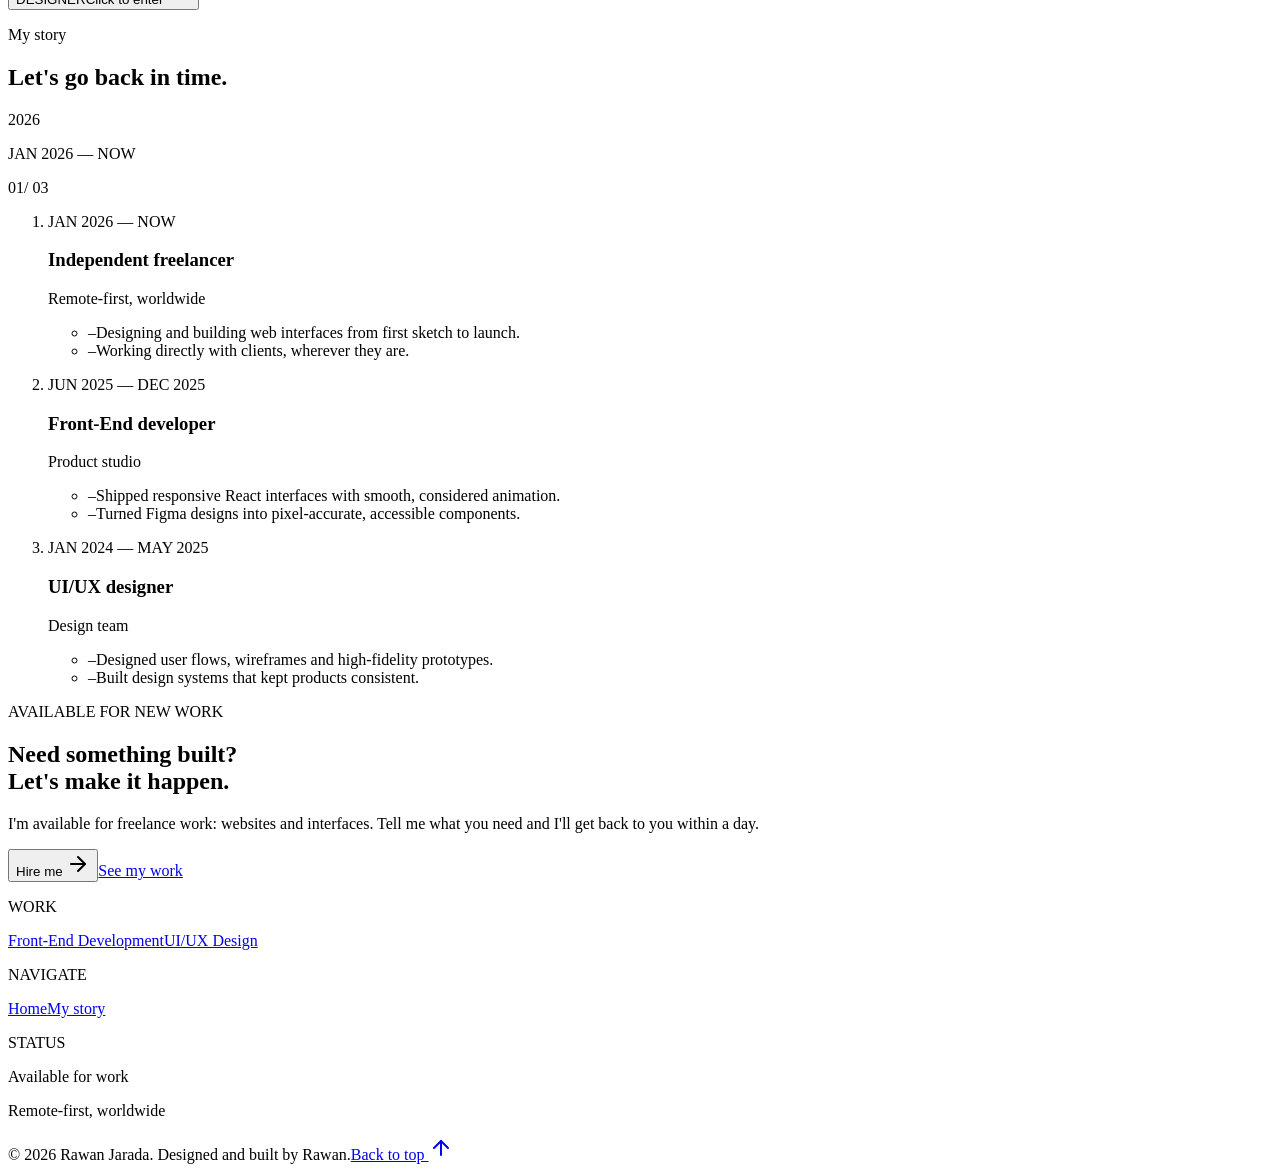
==== commit 26adc78e: "Serve site from /My_Portfolio/ for GitHub Pages Co-authored-by: Hoplite <288093033+usehoplite[bot]@u" ====
--- a/index.html
+++ b/index.html
@@ -1,256 +1,3 @@
-<!DOCTYPE html><html lang="en"><head><meta charSet="utf-8"/><meta name="viewport" content="width=device-width, initial-scale=1"/><link rel="preload" as="image" href="/__l5e/assets-v1/a2a89773-abf6-4707-9f7d-4cb4f57a672c/profile.png"/><link rel="stylesheet" href="/assets/styles-DvXwrLJh.css" data-precedence="default"/><link rel="stylesheet" href="https://fonts.googleapis.com/css2?family=Schibsted+Grotesk:wght@400;500;600;700;800&amp;family=JetBrains+Mono:wght@400;600&amp;display=swap" data-precedence="default"/><title>Rawan Jarada — Front-End Developer &amp; UI/UX Designer</title><meta name="author" content="Lovable"/><meta name="twitter:site" content="@Lovable"/><meta name="description" content="Portfolio of Rawan Jarada, front-end developer and UI/UX designer crafting polished, animated web experiences."/><meta property="og:title" content="Rawan Jarada — Front-End &amp; UI/UX"/><meta property="og:description" content="Front-end developer and UI/UX designer. Available for freelance work."/><meta property="og:type" content="website"/><meta name="twitter:card" content="summary_large_image"/><link rel="modulepreload" href="/assets/index-BY2UhJ1z.js"/><link rel="modulepreload" href="/assets/routes-BIPCOrWU.js"/><link rel="modulepreload" href="/assets/Contact-CTfxN95T.js"/><link rel="preconnect" href="https://fonts.googleapis.com"/><link rel="icon" href="/favicon.ico" type="image/x-icon"/>
-<style>
-	#lovable-badge {
-		--badge-bg: #1b1b1b;
-		--badge-text: #c5c1b9;
-		--badge-text-hover: #dcdad5;
-		--badge-radius: 6px;
-		--badge-padding: 8px;
-		--badge-gap: 6px;
-		--badge-shadow: 
-			0 0 0 1px rgba(0, 0, 0, 0.88),
-			0 1px 0 0 rgba(0, 0, 0, 0.04),
-			0 2px 2px -1px rgba(0, 0, 0, 0.08),
-			0 4px 4px -2px rgba(0, 0, 0, 0.08),
-			0 8px 8px -4px rgba(0, 0, 0, 0.08),
-			0 16px 16px -8px rgba(0, 0, 0, 0.08);
-		--badge-transition-duration: 0.2s;
-		--badge-transition-easing: cubic-bezier(0.16, 1, 0.32, 1);
-		--focus-color: #575ECF;
-		--focus-offset: 2px;
-		--focus-width: 2px;
-		
-		position: fixed;
-		bottom: 12px;
-		right: 12px;
-		height: 24px;
-		display: flex;
-		align-items: center;
-		z-index: 1000000;
-		background-color: var(--badge-bg) !important;
-		color: var(--badge-text) !important;
-		border-radius: var(--badge-radius);
-		box-shadow: var(--badge-shadow) !important;
-		font-size: 12px;
-		font-family: system-ui, -apple-system, BlinkMacSystemFont, 'Segoe UI', Roboto, sans-serif;
-		font-weight: 400 !important;
-		text-transform: none !important;
-		font-feature-settings: normal !important;
-		transform: translateZ(0);
-		will-change: transform, opacity;
-		transition: opacity var(--badge-transition-duration) var(--badge-transition-easing);
-	}
-
-	#lovable-badge.closing {
-		opacity: 0;
-		pointer-events: none;
-	}
-
-	#lovable-badge-cta {
-		display: flex;
-		align-items: baseline;
-		gap: var(--badge-gap);
-		box-sizing: border-box;
-		padding: 4px var(--badge-padding) 0;
-		height: 100%;
-		color: inherit;
-		text-decoration: none;
-		white-space: nowrap;
-		border-radius: var(--badge-radius) 0 0 var(--badge-radius);
-		transition: 
-			background-color var(--badge-transition-duration) ease,
-			color var(--badge-transition-duration) ease,
-			transform 0.1s ease;
-	}
-
-	#lovable-badge-cta:hover {
-		background: rgba(255, 255, 255, 0.04);
-		color: var(--badge-text-hover);
-	}
-
-	#lovable-badge-cta:active {
-		transform: scale(0.98);
-	}
-
-	#lovable-badge-cta:focus {
-		outline: none;
-	}
-
-	#lovable-badge-cta:focus-visible {
-		outline: var(--focus-width) solid var(--focus-color);
-		outline-offset: var(--focus-offset);
-		z-index: 1;
-	}
-
-	#lovable-badge-text {
-		line-height: 1;
-	}
-
-	/* The wordmark baseline sits at y=12 of the 16px logo; an empty 12px box
-	   makes that the flex baseline so the text aligns to it on any system font. */
-	#lovable-badge-logo {
-		position: relative;
-		display: block;
-		width: 52px;
-		height: 12px;
-	}
-
-	#lovable-badge-logo svg {
-		position: absolute;
-		top: 0;
-		left: 0;
-	}
-
-	#lovable-badge-divider {
-		width: 1px;
-		height: 24px;
-		background-color: rgba(255, 255, 255, 0.04);
-		flex-shrink: 0;
-	}
-
-	#lovable-badge-close {
-		width: 24px;
-		height: 24px;
-		min-width: 24px;
-		min-height: 24px;
-		cursor: pointer;
-		background: none;
-		border: none;
-		padding: 0;
-		display: flex;
-		align-items: center;
-		justify-content: center;
-		border-radius: 0 var(--badge-radius) var(--badge-radius) 0;
-		flex-shrink: 0;
-		transition: 
-			background-color var(--badge-transition-duration) ease,
-			transform 0.1s ease;
-	}
-
-	#lovable-badge-close:hover {
-		background: rgba(255, 255, 255, 0.04);
-	}
-
-	#lovable-badge-close:active {
-		transform: scale(0.92);
-	}
-
-	#lovable-badge-close:focus {
-		outline: none;
-	}
-
-	#lovable-badge-close:focus-visible {
-		outline: var(--focus-width) solid var(--focus-color);
-		outline-offset: calc(var(--focus-offset) * -1);
-		z-index: 1;
-	}
-
-	#lovable-badge-close svg path {
-		fill: var(--badge-text);
-		transition: fill var(--badge-transition-duration) ease;
-	}
-
-	#lovable-badge-close:hover svg path {
-		fill: var(--badge-text-hover);
-	}
-
-	@media (prefers-reduced-motion: reduce) {
-		#lovable-badge,
-		#lovable-badge-cta,
-		#lovable-badge-close,
-		#lovable-badge-close svg path {
-			transition: none;
-		}
-		
-		#lovable-badge-cta:active,
-		#lovable-badge-close:active {
-			transform: none;
-		}
-	}
-
-	@media (prefers-contrast: high) {
-		#lovable-badge {
-			--badge-bg: #000;
-			--badge-text: #fff;
-			--badge-text-hover: #fff;
-			border: 2px solid currentColor;
-		}
-		
-		#lovable-badge-cta:focus-visible,
-		#lovable-badge-close:focus-visible {
-			outline-width: 3px;
-		}
-	}
-</style>
-<script defer src="/__l5e/events.270c78a44fc53e7b.js" data-artifact-kind="dwl_content_hash" data-artifact-id="d97725b51f3c56b79169484d5eadcd3b4ba7d294420e002a0b14a2f30b65a395" data-commit-sha="df4c736d821933558ab3869ce0642933c68bdc50" data-context-token="v1.[base64].6Uk1pHDfvSwQ19Bsj6LCzVy40x3sP6NV8kJfimI3gkA" data-autocapture="1" data-consent="1"></script><meta name="twitter:title" content="Rawan Jarada — Front-End &amp;amp; UI/UX"><meta name="twitter:description" content="Front-end developer and UI/UX designer. Available for freelance work."><meta property="og:image" content="https://pub-bb2e103a32db4e198524a2e9ed8f35b4.r2.dev/lovp_7mgw3w1gny81m86b7syqcm40aj/4dfe45ea903cb554c3f5893ae7376e95_1794422793343.png"><meta name="twitter:image" content="https://pub-bb2e103a32db4e198524a2e9ed8f35b4.r2.dev/lovp_7mgw3w1gny81m86b7syqcm40aj/4dfe45ea903cb554c3f5893ae7376e95_1794422793343.png"></head><body><!--$--><main><div class="fixed inset-0 z-50 bg-night text-ink-foreground transition-all duration-700 "><div class="flex items-start justify-between p-6 text-xs md:p-12 md:text-sm"><p><span class="font-semibold">Rawan Jarada</span> <span class="text-ink-muted">· Portfolio</span></p><p class="text-ink-muted">Front-End · UI/UX</p></div><div class="absolute inset-0 flex items-center justify-center"><div class="flex w-[min(420px,80vw)] flex-col"><div style="animation-delay:0ms;z-index:0" class="animate-pill-in -mt-10 first:mt-0 h-28 rounded-full px-16 pt-7 text-sm font-medium shadow-[0_-10px_30px_-10px_rgba(0,0,0,.6)] bg-ink text-ink-foreground/80 border border-ink-foreground/10">Rawan Jarada</div><div style="animation-delay:120ms;z-index:1" class="animate-pill-in -mt-10 first:mt-0 h-28 rounded-full px-16 pt-7 text-sm font-medium shadow-[0_-10px_30px_-10px_rgba(0,0,0,.6)] bg-door-navy text-ink-foreground/85">Front-End development</div><div style="animation-delay:240ms;z-index:2" class="animate-pill-in -mt-10 first:mt-0 h-28 rounded-full px-16 pt-7 text-sm font-medium shadow-[0_-10px_30px_-10px_rgba(0,0,0,.6)] bg-door-sage text-ink-foreground/90">UI/UX design</div><div style="animation-delay:360ms;z-index:3" class="animate-pill-in -mt-10 first:mt-0 h-28 rounded-full px-16 pt-7 text-sm font-medium shadow-[0_-10px_30px_-10px_rgba(0,0,0,.6)] bg-door-rust text-ink-foreground/90">Interaction design</div><div style="animation-delay:480ms;z-index:4" class="animate-pill-in -mt-10 first:mt-0 h-28 rounded-full px-16 pt-7 text-sm font-medium shadow-[0_-10px_30px_-10px_rgba(0,0,0,.6)] bg-door-blush text-ink/80">Design systems</div></div></div><div class="absolute bottom-6 left-6 md:bottom-12 md:left-12"><p class="font-mono text-[10px] tracking-[0.3em] text-ink-muted">OPENING UP THE WORK</p><p class="text-7xl font-bold tabular-nums md:text-8xl">000</p></div><div class="absolute bottom-12 right-12 hidden h-px w-56 bg-ink-foreground/10 md:block"><div class="h-px bg-brass transition-all" style="width:0%"></div></div></div><header class="fixed inset-x-0 top-0 z-40 transition-all py-6"><div class="mx-auto flex max-w-[1240px] items-center justify-between px-6"><nav class="hidden gap-6 text-[17px] text-foreground/80 md:flex"><a class="transition-colors hover:text-foreground active" href="/#home" data-status="active" aria-current="page">Home</a><a class="transition-colors hover:text-foreground" href="/front-end">Front-End</a><a class="transition-colors hover:text-foreground" href="/ui-ux">UI/UX Design</a><a class="transition-colors hover:text-foreground active" href="/#story" data-status="active" aria-current="page">My story</a><a class="transition-colors hover:text-foreground active" href="/#contact" data-status="active" aria-current="page">Contact</a></nav><p class="font-semibold md:hidden">Rawan Jarada</p><div class="flex items-center gap-3 rounded-xl border bg-background/60 px-4 py-2 text-sm"><span class="text-muted-foreground">Local time</span><span class="font-medium"></span><span class="hidden text-muted-foreground sm:inline">· </span></div></div></header><div role="switch" aria-label="Toggle dark mode" title="Pull to toggle the lights" class="fixed right-[4.5%] top-0 z-40 hidden cursor-grab touch-none flex-col items-center lg:flex animate-cord"><div class="w-[2px] bg-[repeating-linear-gradient(180deg,var(--brass)_0_2px,transparent_2px_5px)] opacity-80 transition-[height] duration-300 ease-out" style="height:288px"></div><div class="h-9 w-4 rounded-b-full rounded-t-[45%] bg-brass shadow-soft"></div></div><section id="home" class="relative mx-auto grid min-h-screen max-w-[1240px] items-center gap-10 px-6 pt-28 md:grid-cols-[1.1fr_1fr]"><div class="animate-rise"><p class="mb-6 flex items-center gap-2 text-sm text-muted-foreground"><span class="size-1.5 rounded-full bg-muted-foreground"></span>Independent Freelancer</p><h1 class="text-6xl font-bold leading-[1.02] tracking-tight md:text-7xl">Hi, I&#x27;m <!-- -->Rawan<!-- -->.<br/><span class="text-muted-foreground">I am a</span></h1><div class="relative mt-6 w-full max-w-[600px] [perspective:1000px]"><div class="absolute -top-3 inset-x-6 z-30 flex justify-between"><span class="h-7 w-2 rounded-full border-2 border-muted-foreground/60 bg-card"></span><span class="h-7 w-2 rounded-full border-2 border-muted-foreground/60 bg-card"></span><span class="h-7 w-2 rounded-full border-2 border-muted-foreground/60 bg-card"></span><span class="h-7 w-2 rounded-full border-2 border-muted-foreground/60 bg-card"></span><span class="h-7 w-2 rounded-full border-2 border-muted-foreground/60 bg-card"></span><span class="h-7 w-2 rounded-full border-2 border-muted-foreground/60 bg-card"></span><span class="h-7 w-2 rounded-full border-2 border-muted-foreground/60 bg-card"></span><span class="h-7 w-2 rounded-full border-2 border-muted-foreground/60 bg-card"></span><span class="h-7 w-2 rounded-full border-2 border-muted-foreground/60 bg-card"></span><span class="h-7 w-2 rounded-full border-2 border-muted-foreground/60 bg-card"></span><span class="h-7 w-2 rounded-full border-2 border-muted-foreground/60 bg-card"></span><span class="h-7 w-2 rounded-full border-2 border-muted-foreground/60 bg-card"></span></div><div class="absolute inset-x-3 -bottom-3 top-5 rotate-[1.2deg] rounded-xl border bg-muted"></div><div class="absolute inset-x-1.5 -bottom-1.5 top-3 -rotate-[0.6deg] rounded-xl border bg-secondary"></div><div class="relative flex min-h-40 -rotate-[1deg] items-center rounded-xl border bg-card px-7 py-8 shadow-soft md:min-h-48"><p class="text-4xl font-bold tracking-tight md:text-6xl">UI/UX Designer</p><span class="absolute bottom-3 right-4 font-mono text-[11px] text-muted-foreground">0<!-- -->2<!-- --> / 0<!-- -->2</span></div><div class="animate-page-flip absolute inset-0 flex -rotate-[1deg] items-center rounded-xl border bg-card px-7 py-8 shadow-soft [backface-visibility:hidden]"><p class="text-4xl font-bold tracking-tight md:text-6xl">Front-End Developer</p><span class="absolute bottom-3 right-4 font-mono text-[11px] text-muted-foreground">0<!-- -->1<!-- --> / 0<!-- -->2</span></div></div><div class="mt-10 flex gap-3"><button type="button" class="group flex items-center gap-4 rounded-full bg-primary py-1.5 pl-6 pr-1.5 text-primary-foreground" aria-haspopup="dialog" aria-expanded="false" data-state="closed">Hire me <span class="grid size-9 place-items-center rounded-full bg-primary-foreground text-primary transition-transform group-hover:translate-x-1"><svg xmlns="http://www.w3.org/2000/svg" width="24" height="24" viewBox="0 0 24 24" fill="none" stroke="currentColor" stroke-width="2" stroke-linecap="round" stroke-linejoin="round" class="lucide lucide-arrow-right size-4" aria-hidden="true"><path d="M5 12h14"></path><path d="m12 5 7 7-7 7"></path></svg></span></button><a href="#work" class="rounded-full border px-7 py-3 transition-colors hover:bg-card">See my work</a></div></div><div class="relative flex h-[520px] items-end justify-center animate-rise [animation-delay:200ms]"><div class="relative h-full w-[85%] overflow-hidden rounded-t-[200px] bg-gradient-to-b from-muted to-secondary shadow-soft"><img src="/__l5e/assets-v1/a2a89773-abf6-4707-9f7d-4cb4f57a672c/profile.png" alt="Rawan Jarada" class="h-full w-full object-cover object-top"/></div><span class="absolute bottom-24 left-6 rounded-full bg-primary px-4 py-2.5 text-sm font-medium text-primary-foreground">My ability card</span></div><div class="absolute inset-x-6 bottom-6 flex justify-between border-t pt-5 text-xs tracking-widest text-muted-foreground"><span>AVAILABLE FOR WORK</span><span>SCROLL TO EXPLORE ↓</span></div></section><section id="work" class="door-room "><h2 class="reveal mx-auto max-w-5xl px-6 text-center text-4xl font-bold md:text-6xl">Magic happens behind the doors</h2><div class="door-gallery"><div class="door-bay   "><div class="door-description" aria-hidden="true"><h3 class="text-2xl font-bold">Front-End Development</h3><p class="mt-2 font-mono text-[10px] uppercase text-muted-foreground">Details first, built with care</p><ul class="door-services"><li><span class="door-service-check"><svg xmlns="http://www.w3.org/2000/svg" width="24" height="24" viewBox="0 0 24 24" fill="none" stroke="currentColor" stroke-width="2" stroke-linecap="round" stroke-linejoin="round" class="lucide lucide-check" aria-hidden="true"><path d="M20 6 9 17l-5-5"></path></svg></span><span>Responsive &amp; accessible interfaces</span></li><li><span class="door-service-check"><svg xmlns="http://www.w3.org/2000/svg" width="24" height="24" viewBox="0 0 24 24" fill="none" stroke="currentColor" stroke-width="2" stroke-linecap="round" stroke-linejoin="round" class="lucide lucide-check" aria-hidden="true"><path d="M20 6 9 17l-5-5"></path></svg></span><span>React &amp; TypeScript development</span></li><li><span class="door-service-check"><svg xmlns="http://www.w3.org/2000/svg" width="24" height="24" viewBox="0 0 24 24" fill="none" stroke="currentColor" stroke-width="2" stroke-linecap="round" stroke-linejoin="round" class="lucide lucide-check" aria-hidden="true"><path d="M20 6 9 17l-5-5"></path></svg></span><span>Design-to-code implementation</span></li><li><span class="door-service-check"><svg xmlns="http://www.w3.org/2000/svg" width="24" height="24" viewBox="0 0 24 24" fill="none" stroke="currentColor" stroke-width="2" stroke-linecap="round" stroke-linejoin="round" class="lucide lucide-check" aria-hidden="true"><path d="M20 6 9 17l-5-5"></path></svg></span><span>Animations &amp; interactions</span></li><li><span class="door-service-check"><svg xmlns="http://www.w3.org/2000/svg" width="24" height="24" viewBox="0 0 24 24" fill="none" stroke="currentColor" stroke-width="2" stroke-linecap="round" stroke-linejoin="round" class="lucide lucide-check" aria-hidden="true"><path d="M20 6 9 17l-5-5"></path></svg></span><span>Performance &amp; cross-browser testing</span></li></ul></div><button class="inline-flex items-center justify-center gap-2 whitespace-nowrap rounded-md text-sm font-medium cursor-pointer transition-colors focus-visible:outline-none focus-visible:ring-1 focus-visible:ring-ring disabled:pointer-events-none disabled:opacity-50 disabled:cursor-not-allowed [&amp;_svg]:pointer-events-none [&amp;_svg]:size-4 [&amp;_svg]:shrink-0 hover:bg-accent hover:text-accent-foreground h-9 px-4 py-2 door-trigger" aria-label="Enter Front-End Developer projects"><span class="door-frame"><span class="door-opening"><span class="door-leaf bg-door-navy"><span class="door-grooves absolute inset-4 rounded-t-full border border-ink/20"></span><span class="door-plaque bg-brass">FRONT-END<br/>DEVELOPER</span><span class="door-enter">Click to enter <svg xmlns="http://www.w3.org/2000/svg" width="24" height="24" viewBox="0 0 24 24" fill="none" stroke="currentColor" stroke-width="2" stroke-linecap="round" stroke-linejoin="round" class="lucide lucide-arrow-up-right size-3" aria-hidden="true"><path d="M7 7h10v10"></path><path d="M7 17 17 7"></path></svg></span><span class="door-handle bg-brass"></span><span class="door-lock bg-brass"><span></span></span></span></span></span></button></div><div class="door-bay   "><div class="door-description" aria-hidden="true"><h3 class="text-2xl font-bold">UI/UX Design</h3><p class="mt-2 font-mono text-[10px] uppercase text-muted-foreground">Research first, pixels second</p><ul class="door-services"><li><span class="door-service-check"><svg xmlns="http://www.w3.org/2000/svg" width="24" height="24" viewBox="0 0 24 24" fill="none" stroke="currentColor" stroke-width="2" stroke-linecap="round" stroke-linejoin="round" class="lucide lucide-check" aria-hidden="true"><path d="M20 6 9 17l-5-5"></path></svg></span><span>Brand &amp; business needs analysis</span></li><li><span class="door-service-check"><svg xmlns="http://www.w3.org/2000/svg" width="24" height="24" viewBox="0 0 24 24" fill="none" stroke="currentColor" stroke-width="2" stroke-linecap="round" stroke-linejoin="round" class="lucide lucide-check" aria-hidden="true"><path d="M20 6 9 17l-5-5"></path></svg></span><span>User &amp; competitor research</span></li><li><span class="door-service-check"><svg xmlns="http://www.w3.org/2000/svg" width="24" height="24" viewBox="0 0 24 24" fill="none" stroke="currentColor" stroke-width="2" stroke-linecap="round" stroke-linejoin="round" class="lucide lucide-check" aria-hidden="true"><path d="M20 6 9 17l-5-5"></path></svg></span><span>Information architecture &amp; flows</span></li><li><span class="door-service-check"><svg xmlns="http://www.w3.org/2000/svg" width="24" height="24" viewBox="0 0 24 24" fill="none" stroke="currentColor" stroke-width="2" stroke-linecap="round" stroke-linejoin="round" class="lucide lucide-check" aria-hidden="true"><path d="M20 6 9 17l-5-5"></path></svg></span><span>Wireframes &amp; high-fidelity UI</span></li><li><span class="door-service-check"><svg xmlns="http://www.w3.org/2000/svg" width="24" height="24" viewBox="0 0 24 24" fill="none" stroke="currentColor" stroke-width="2" stroke-linecap="round" stroke-linejoin="round" class="lucide lucide-check" aria-hidden="true"><path d="M20 6 9 17l-5-5"></path></svg></span><span>Interactive prototypes &amp; testing</span></li></ul></div><button class="inline-flex items-center justify-center gap-2 whitespace-nowrap rounded-md text-sm font-medium cursor-pointer transition-colors focus-visible:outline-none focus-visible:ring-1 focus-visible:ring-ring disabled:pointer-events-none disabled:opacity-50 disabled:cursor-not-allowed [&amp;_svg]:pointer-events-none [&amp;_svg]:size-4 [&amp;_svg]:shrink-0 hover:bg-accent hover:text-accent-foreground h-9 px-4 py-2 door-trigger" aria-label="Enter UI/UX Designer projects"><span class="door-frame"><span class="door-opening"><span class="door-leaf bg-door-sage"><span class="door-grooves absolute inset-4 rounded-t-full border border-ink/20"></span><span class="door-plaque bg-brass">UI/UX<br/>DESIGNER</span><span class="door-enter">Click to enter <svg xmlns="http://www.w3.org/2000/svg" width="24" height="24" viewBox="0 0 24 24" fill="none" stroke="currentColor" stroke-width="2" stroke-linecap="round" stroke-linejoin="round" class="lucide lucide-arrow-up-right size-3" aria-hidden="true"><path d="M7 7h10v10"></path><path d="M7 17 17 7"></path></svg></span><span class="door-handle bg-brass"></span><span class="door-lock bg-brass"><span></span></span></span></span></span></button></div></div><div class="door-floor"></div></section><section id="story" class="relative bg-gradient-to-br from-door-blush/50 via-card to-door-rust/20"><div class="mx-auto grid max-w-[1240px] gap-10 px-6 md:grid-cols-2"><div class="top-0 flex h-screen flex-col justify-center md:sticky"><p class="flex items-center gap-2 text-sm text-muted-foreground"><span class="size-1.5 rounded-full bg-muted-foreground"></span>My story</p><h2 class="mt-2 text-5xl font-bold tracking-tight">Let&#x27;s go back in time.</h2><p class="animate-flip-in mt-6 text-[clamp(6rem,14vw,11rem)] font-bold leading-none tracking-tight">2026</p><p class="mt-6 font-mono text-sm tracking-widest">JAN 2026 — NOW</p><div class="mt-6 flex items-center gap-4 text-sm"><span class="font-semibold">0<!-- -->1</span><span class="text-muted-foreground">/ 0<!-- -->3</span><div class="h-px w-44 bg-border"><div class="h-px bg-foreground transition-all duration-500" style="width:33.33333333333333%"></div></div></div></div><ol class="relative border-l border-foreground/40 py-[30vh]"><li data-i="0" class="relative min-h-[50vh] pl-10 transition-opacity duration-500 opacity-100"><span class="absolute -left-[9px] top-1 size-4 rounded-full bg-foreground transition-transform scale-100"></span><p class="font-mono text-xs tracking-widest">JAN 2026 — NOW</p><h3 class="mt-2 text-4xl font-bold tracking-tight">Independent freelancer</h3><p class="mt-1 text-lg text-muted-foreground">Remote-first, worldwide</p><ul class="mt-5 space-y-3 text-foreground/80"><li class="flex gap-3"><span class="text-muted-foreground">–</span>Designing and building web interfaces from first sketch to launch.</li><li class="flex gap-3"><span class="text-muted-foreground">–</span>Working directly with clients, wherever they are.</li></ul></li><li data-i="1" class="relative min-h-[50vh] pl-10 transition-opacity duration-500 opacity-40"><span class="absolute -left-[9px] top-1 size-4 rounded-full bg-foreground transition-transform scale-50"></span><p class="font-mono text-xs tracking-widest">JUN 2025 — DEC 2025</p><h3 class="mt-2 text-4xl font-bold tracking-tight">Front-End developer</h3><p class="mt-1 text-lg text-muted-foreground">Product studio</p><ul class="mt-5 space-y-3 text-foreground/80"><li class="flex gap-3"><span class="text-muted-foreground">–</span>Shipped responsive React interfaces with smooth, considered animation.</li><li class="flex gap-3"><span class="text-muted-foreground">–</span>Turned Figma designs into pixel-accurate, accessible components.</li></ul></li><li data-i="2" class="relative min-h-[50vh] pl-10 transition-opacity duration-500 opacity-40"><span class="absolute -left-[9px] top-1 size-4 rounded-full bg-foreground transition-transform scale-50"></span><p class="font-mono text-xs tracking-widest">JAN 2024 — MAY 2025</p><h3 class="mt-2 text-4xl font-bold tracking-tight">UI/UX designer</h3><p class="mt-1 text-lg text-muted-foreground">Design team</p><ul class="mt-5 space-y-3 text-foreground/80"><li class="flex gap-3"><span class="text-muted-foreground">–</span>Designed user flows, wireframes and high-fidelity prototypes.</li><li class="flex gap-3"><span class="text-muted-foreground">–</span>Built design systems that kept products consistent.</li></ul></li></ol></div></section><section id="contact" class="contact-panel bg-ink text-ink-foreground"><div class="mx-auto max-w-[1240px] px-6 pb-10 pt-32"><p class="reveal flex items-center gap-2 text-sm tracking-wider text-ink-muted"><span class="animate-pulse-dot size-2.5 rounded-full bg-live"></span>AVAILABLE FOR NEW WORK</p><h2 class="reveal mt-6 text-6xl font-bold leading-[1.02] tracking-tight md:text-8xl">Need something built?<br/><span class="text-ink-muted">Let&#x27;s make it happen.</span></h2><p class="reveal mt-8 max-w-lg text-lg text-ink-foreground/70">I&#x27;m available for freelance work: websites and interfaces. Tell me what you need and I&#x27;ll get back to you within a day.</p><div class="reveal mt-10 flex gap-3"><button type="button" class="group flex items-center gap-4 rounded-full bg-ink-foreground py-2 pl-7 pr-2 text-lg font-medium text-ink" aria-haspopup="dialog" aria-expanded="false" data-state="closed">Hire me <span class="grid size-10 place-items-center rounded-full bg-ink text-ink-foreground transition-transform group-hover:translate-x-1"><svg xmlns="http://www.w3.org/2000/svg" width="24" height="24" viewBox="0 0 24 24" fill="none" stroke="currentColor" stroke-width="2" stroke-linecap="round" stroke-linejoin="round" class="lucide lucide-arrow-right size-4" aria-hidden="true"><path d="M5 12h14"></path><path d="m12 5 7 7-7 7"></path></svg></span></button><a class="rounded-full border border-ink-foreground/20 px-7 py-3.5 text-lg active" href="/#work" data-status="active" aria-current="page">See my work</a></div><div class="mt-24 grid gap-10 border-t border-ink-foreground/10 pt-12 md:grid-cols-3"><div><p class="text-xs font-semibold tracking-widest text-ink-muted">WORK</p><a class="mt-4 block" href="/front-end">Front-End Development</a><a class="mt-2 block" href="/ui-ux">UI/UX Design</a></div><div><p class="text-xs font-semibold tracking-widest text-ink-muted">NAVIGATE</p><a class="mt-4 block active" href="/#home" data-status="active" aria-current="page">Home</a><a class="mt-2 block active" href="/#story" data-status="active" aria-current="page">My story</a></div><div><p class="text-xs font-semibold tracking-widest text-ink-muted">STATUS</p><p class="mt-4">Available for work</p><p class="mt-2">Remote-first, worldwide</p></div></div><div class="mt-16 flex justify-between text-sm text-ink-muted"><span>© 2026 <!-- -->Rawan Jarada<!-- -->. Designed and built by Rawan.</span><a href="#" class="flex items-center gap-1">Back to top <svg xmlns="http://www.w3.org/2000/svg" width="24" height="24" viewBox="0 0 24 24" fill="none" stroke="currentColor" stroke-width="2" stroke-linecap="round" stroke-linejoin="round" class="lucide lucide-arrow-up size-3" aria-hidden="true"><path d="m5 12 7-7 7 7"></path><path d="M12 19V5"></path></svg></a></div></div></section></main><script>(function(a,f){let l;try{l=JSON.parse(sessionStorage.getItem(a)||"{}")}catch{return}const n=l?.[f||history.state?.__TSR_key];let c=!1;for(const t in n){const e=n[t],o=e?.scrollX,s=e?.scrollY;if(Number.isFinite(o)&&Number.isFinite(s)){if(t==="window")scrollTo(o,s),c=!0;else if(t)try{const r=document.querySelector(t);r&&(r.scrollLeft=o,r.scrollTop=s)}catch{}}}if(c)return;const i=location.hash.slice(1);if(i){const t=history.state?.__hashScrollIntoViewOptions??!0;if(t){const e=document.getElementById(i);e&&e.scrollIntoView(t)}return}scrollTo(0,0)})("tsr-scroll-restoration-v1_3");document.currentScript.remove()</script><!--/$--><script data-tsr-stream-part="">(self.$R=self.$R||{})["tsr"]=[];self.$_TSR={h(){this.hydrated=!0,this.c()},e(){this.streamEnded=!0,this.c()},c(){this.hydrated&&this.streamEnded&&(delete self.$_TSR,delete self.$R.tsr)},p(e){this.initialized?e():this.buffer.push(e)},buffer:[]};$_TSR.router=($R=>$R[0]={manifest:$R[1]={routes:$R[2]={__root__:$R[3]={preloads:$R[4]=["/assets/index-BY2UhJ1z.js"],scripts:$R[5]=[$R[6]={attrs:$R[7]={type:"module",async:!0,src:"/assets/index-BY2UhJ1z.js"}}]},"/":$R[8]={preloads:$R[9]=["/assets/routes-BIPCOrWU.js","/assets/Contact-CTfxN95T.js"]}}},matches:$R[10]=[$R[11]={i:"__root__ ",u:1794423266843,s:"success",ssr:!0},$R[12]={i:"  ",u:1794423266843,s:"success",ssr:!0}]})($R["tsr"]);$_TSR.e();{let s=document.currentScript,p;while((p=s.previousElementSibling)&&p.hasAttribute('data-tsr-stream-part'))p.remove();s.remove()}</script><script type="module" async="" src="/assets/index-BY2UhJ1z.js"></script><script>document.currentScript.remove();/*$tsr-stream-boundary*/</script>
-<aside
-	id="lovable-badge"
-	role="complementary"
-	dir="ltr"
-	lang="en"
-	aria-label="Edit with Lovable">
-	<a
-		id="lovable-badge-cta" 
-		target="_blank" 
-		href="https://lovable.dev/projects/lovp_7mgw3w1gny81m86b7syqcm40aj?utm_source=lovable-badge"
-		rel="noopener nofollow"
-		aria-label="Edit with Lovable">
-		<span id="lovable-badge-text">Edit with</span>
-		<span id="lovable-badge-logo"><svg xmlns="http://www.w3.org/2000/svg" width="52" height="16" fill="none" viewBox="0 0 52 16">
-  <path fill="#FCFBF8" fill-rule="evenodd" d="M20.318 5.25c.643 0 1.206.14 1.69.418a2.81 2.81 0 0 1 1.118 1.191c.266.513.4 1.115.4 1.807s-.134 1.296-.4 1.812a2.81 2.81 0 0 1-1.118 1.193c-.484.278-1.047.418-1.69.418s-1.208-.14-1.695-.418a2.85 2.85 0 0 1-1.125-1.193c-.262-.516-.393-1.12-.393-1.812s.131-1.294.393-1.807a2.848 2.848 0 0 1 1.125-1.191c.487-.279 1.052-.418 1.695-.418Zm0 1.425c-.27 0-.504.076-.7.228-.193.147-.34.37-.443.67-.102.295-.153.66-.153 1.093 0 .435.05.801.153 1.1.102.3.25.524.443.676.196.147.43.22.7.22.27 0 .502-.073.694-.22.193-.152.341-.375.443-.67.103-.299.153-.667.153-1.106 0-.65-.112-1.145-.337-1.481a1.08 1.08 0 0 0-.953-.51ZM32.7 5.25c.61 0 1.127.1 1.549.3.422.197.74.48.953.849.217.368.325.809.325 1.32v2.704c0 .29.02.562.062.812.044.245.108.4.19.466V12h-1.935a5.895 5.895 0 0 1-.105-.684 7.745 7.745 0 0 1-.02-.228 2.293 2.293 0 0 1-.151.203c-.205.242-.47.437-.793.584-.32.143-.685.215-1.094.215-.406 0-.77-.08-1.094-.24a1.845 1.845 0 0 1-.756-.682 1.984 1.984 0 0 1-.27-1.045c0-.606.178-1.069.535-1.388.356-.324.87-.534 1.542-.633l1.125-.16c.225-.032.403-.074.534-.123a.622.622 0 0 0 .288-.196.549.549 0 0 0 .093-.327.65.65 0 0 0-.11-.367.702.702 0 0 0-.32-.27c-.14-.07-.31-.105-.51-.105-.32 0-.576.083-.768.251-.193.164-.298.39-.314.676h-1.923c.016-.434.147-.82.393-1.155.25-.34.596-.604 1.039-.792.442-.189.954-.283 1.535-.283Zm.99 3.498a.98.98 0 0 1-.215.14 2.49 2.49 0 0 1-.584.178l-.473.092c-.315.061-.553.156-.713.283-.155.127-.233.305-.233.534 0 .23.084.412.252.547.168.135.383.203.645.203s.494-.058.694-.173c.201-.118.355-.282.461-.49.11-.21.166-.448.166-.714v-.6Zm4.526-2.375c.065-.125.138-.243.221-.349.197-.25.437-.44.719-.571.282-.135.6-.203.952-.203.528 0 .988.138 1.377.412.389.275.688.67.896 1.186.21.512.314 1.12.314 1.824 0 .7-.107 1.309-.32 1.825-.213.512-.518.906-.915 1.18-.393.275-.854.412-1.383.412-.352 0-.667-.062-.946-.184a1.832 1.832 0 0 1-.7-.554 2.2 2.2 0 0 1-.234-.383V12h-1.843V3h1.862v3.373Zm1.284.296c-.274 0-.51.085-.707.253-.192.163-.338.397-.436.7a3.376 3.376 0 0 0-.148 1.05c0 .406.05.759.148 1.058.098.299.243.53.436.694.197.164.433.246.707.246.279 0 .512-.082.7-.246.193-.164.336-.395.43-.694.099-.3.148-.652.148-1.058 0-.405-.05-.757-.147-1.056-.095-.299-.238-.53-.43-.694a1.015 1.015 0 0 0-.7-.253Zm9.416-1.419c.602 0 1.136.131 1.604.393.466.262.829.643 1.086 1.143.263.5.394 1.097.394 1.794 0 .25-.002.449-.006.596H47.51c.018.288.071.538.164.75a1.3 1.3 0 0 0 .491.596c.214.13.465.196.757.196.319 0 .583-.082.792-.246.209-.167.34-.403.393-.706h1.862a2.48 2.48 0 0 1-.485 1.235 2.54 2.54 0 0 1-1.051.805c-.439.188-.949.283-1.53.283-.655 0-1.225-.125-1.708-.375a2.672 2.672 0 0 1-1.13-1.143c-.267-.508-.4-1.137-.4-1.887 0-.712.14-1.327.418-1.843a2.86 2.86 0 0 1 1.155-1.186c.491-.27 1.051-.405 1.678-.405Zm-.044 1.345c-.274 0-.516.068-.725.203a1.29 1.29 0 0 0-.479.59 2.045 2.045 0 0 0-.132.498h2.562a1.873 1.873 0 0 0-.138-.602 1.061 1.061 0 0 0-.418-.516 1.243 1.243 0 0 0-.67-.173Z" clip-rule="evenodd"/>
-  <path fill="#FCFBF8" d="m26.605 9.995 1.342-4.566h1.924L27.628 12h-2.07l-2.33-6.57h1.98l1.397 4.565Zm-13.013.143h2.256c1.632 0 1.421 1.837 1.418 1.861h-5.603V3h1.93v7.138Zm31.516 1.861h-1.862V3h1.862v8.999Z"/>
-  <path fill="url(#a)" fill-rule="evenodd" d="M2.7 3c1.492 0 2.7 1.192 2.7 2.663v1.012h.9c1.49 0 2.7 1.192 2.7 2.662S7.791 12 6.3 12H0V5.663C0 4.193 1.209 3 2.7 3Z" clip-rule="evenodd"/>
-  <defs>
-    <radialGradient id="a" cx="0" cy="0" r="1" gradientTransform="matrix(-1.54236 7.07838 -10.231 -2.15602 4.627 5.022)" gradientUnits="userSpaceOnUse">
-      <stop offset=".106" stop-color="#FE7B02"/>
-      <stop offset=".394" stop-color="#FE3F21"/>
-      <stop offset=".608" stop-color="#F858BC"/>
-      <stop offset=".929" stop-color="#575ECF"/>
-    </radialGradient>
-  </defs>
-</svg>
-
-</span>
-	</a>
-	
-	<span id="lovable-badge-divider" aria-hidden="true"></span>
-	
-	<button 
-		id="lovable-badge-close"
-		aria-label="Dismiss"
-		title="Dismiss"
-		type="button">
-		<svg xmlns="http://www.w3.org/2000/svg" width="16" height="16" fill="none" viewBox="0 0 16 16" aria-hidden="true">
-			<path d="M10.646 4.646a.5.5 0 1 1 .707.708L8.707 8l2.646 2.646a.5.5 0 1 1-.707.707L8 8.707l-2.646 2.646a.5.5 0 1 1-.708-.707L7.293 8 4.646 5.354a.5.5 0 1 1 .708-.708L8 7.293l2.646-2.647Z"/>
-		</svg>
-	</button>
-</aside>
-<script>
-	(() => {
-		if (window.self !== window.top || navigator.userAgent.includes('puppeteer')) {
-			const badge = document.querySelector('#lovable-badge');
-			if (badge) {
-				badge.style.display = 'none';
-			}
-			return;
-		}
-
-		const closeButton = document.querySelector('#lovable-badge-close');
-		if (closeButton) {
-			closeButton.addEventListener('click', function(event) {
-				event.preventDefault();
-				event.stopPropagation();
-				const badge = document.querySelector('#lovable-badge');
-				if (badge) {
-					badge.classList.add('closing');
-					setTimeout(function() {
-						if (badge) {
-							badge.style.display = 'none';
-						}
-					}, 240);
-				}
-			});
-		}
-	})();
-</script>
+<!DOCTYPE html><html lang="en"><head><meta charSet="utf-8"/><meta name="viewport" content="width=device-width, initial-scale=1"/><link rel="preload" as="image" href="/My_Portfolio/images/profile.png"/><link rel="stylesheet" href="/My_Portfolio/assets/styles-DvXwrLJh.css" data-precedence="default"/><link rel="stylesheet" href="https://fonts.googleapis.com/css2?family=Schibsted+Grotesk:wght@400;500;600;700;800&amp;family=JetBrains+Mono:wght@400;600&amp;display=swap" data-precedence="default"/><title>Rawan Jarada — Front-End Developer &amp; UI/UX Designer</title><meta name="author" content="Rawan Jarada"/><meta name="description" content="Portfolio of Rawan Jarada, front-end developer and UI/UX designer crafting polished, animated web experiences."/><meta property="og:title" content="Rawan Jarada — Front-End &amp; UI/UX"/><meta property="og:description" content="Front-end developer and UI/UX designer. Available for freelance work."/><meta property="og:type" content="website"/><meta name="twitter:card" content="summary_large_image"/><link rel="modulepreload" href="/My_Portfolio/assets/index-BY2UhJ1z.js"/><link rel="modulepreload" href="/My_Portfolio/assets/routes-BIPCOrWU.js"/><link rel="modulepreload" href="/My_Portfolio/assets/Contact-CTfxN95T.js"/><link rel="preconnect" href="https://fonts.googleapis.com"/><link rel="icon" href="/My_Portfolio/favicon.ico" type="image/x-icon"/>
+<meta name="twitter:title" content="Rawan Jarada — Front-End &amp;amp; UI/UX"><meta name="twitter:description" content="Front-end developer and UI/UX designer. Available for freelance work."><meta property="og:image" content="/My_Portfolio/og-image.png"><meta name="twitter:image" content="/My_Portfolio/og-image.png"></head><body><!--$--><main><div class="fixed inset-0 z-50 bg-night text-ink-foreground transition-all duration-700 "><div class="flex items-start justify-between p-6 text-xs md:p-12 md:text-sm"><p><span class="font-semibold">Rawan Jarada</span> <span class="text-ink-muted">· Portfolio</span></p><p class="text-ink-muted">Front-End · UI/UX</p></div><div class="absolute inset-0 flex items-center justify-center"><div class="flex w-[min(420px,80vw)] flex-col"><div style="animation-delay:0ms;z-index:0" class="animate-pill-in -mt-10 first:mt-0 h-28 rounded-full px-16 pt-7 text-sm font-medium shadow-[0_-10px_30px_-10px_rgba(0,0,0,.6)] bg-ink text-ink-foreground/80 border border-ink-foreground/10">Rawan Jarada</div><div style="animation-delay:120ms;z-index:1" class="animate-pill-in -mt-10 first:mt-0 h-28 rounded-full px-16 pt-7 text-sm font-medium shadow-[0_-10px_30px_-10px_rgba(0,0,0,.6)] bg-door-navy text-ink-foreground/85">Front-End development</div><div style="animation-delay:240ms;z-index:2" class="animate-pill-in -mt-10 first:mt-0 h-28 rounded-full px-16 pt-7 text-sm font-medium shadow-[0_-10px_30px_-10px_rgba(0,0,0,.6)] bg-door-sage text-ink-foreground/90">UI/UX design</div><div style="animation-delay:360ms;z-index:3" class="animate-pill-in -mt-10 first:mt-0 h-28 rounded-full px-16 pt-7 text-sm font-medium shadow-[0_-10px_30px_-10px_rgba(0,0,0,.6)] bg-door-rust text-ink-foreground/90">Interaction design</div><div style="animation-delay:480ms;z-index:4" class="animate-pill-in -mt-10 first:mt-0 h-28 rounded-full px-16 pt-7 text-sm font-medium shadow-[0_-10px_30px_-10px_rgba(0,0,0,.6)] bg-door-blush text-ink/80">Design systems</div></div></div><div class="absolute bottom-6 left-6 md:bottom-12 md:left-12"><p class="font-mono text-[10px] tracking-[0.3em] text-ink-muted">OPENING UP THE WORK</p><p class="text-7xl font-bold tabular-nums md:text-8xl">000</p></div><div class="absolute bottom-12 right-12 hidden h-px w-56 bg-ink-foreground/10 md:block"><div class="h-px bg-brass transition-all" style="width:0%"></div></div></div><header class="fixed inset-x-0 top-0 z-40 transition-all py-6"><div class="mx-auto flex max-w-[1240px] items-center justify-between px-6"><nav class="hidden gap-6 text-[17px] text-foreground/80 md:flex"><a class="transition-colors hover:text-foreground active" href="/#home" data-status="active" aria-current="page">Home</a><a class="transition-colors hover:text-foreground" href="/My_Portfolio/front-end">Front-End</a><a class="transition-colors hover:text-foreground" href="/My_Portfolio/ui-ux">UI/UX Design</a><a class="transition-colors hover:text-foreground active" href="/#story" data-status="active" aria-current="page">My story</a><a class="transition-colors hover:text-foreground active" href="/#contact" data-status="active" aria-current="page">Contact</a></nav><p class="font-semibold md:hidden">Rawan Jarada</p><div class="flex items-center gap-3 rounded-xl border bg-background/60 px-4 py-2 text-sm"><span class="text-muted-foreground">Local time</span><span class="font-medium"></span><span class="hidden text-muted-foreground sm:inline">· </span></div></div></header><div role="switch" aria-label="Toggle dark mode" title="Pull to toggle the lights" class="fixed right-[4.5%] top-0 z-40 hidden cursor-grab touch-none flex-col items-center lg:flex animate-cord"><div class="w-[2px] bg-[repeating-linear-gradient(180deg,var(--brass)_0_2px,transparent_2px_5px)] opacity-80 transition-[height] duration-300 ease-out" style="height:288px"></div><div class="h-9 w-4 rounded-b-full rounded-t-[45%] bg-brass shadow-soft"></div></div><section id="home" class="relative mx-auto grid min-h-screen max-w-[1240px] items-center gap-10 px-6 pt-28 md:grid-cols-[1.1fr_1fr]"><div class="animate-rise"><p class="mb-6 flex items-center gap-2 text-sm text-muted-foreground"><span class="size-1.5 rounded-full bg-muted-foreground"></span>Independent Freelancer</p><h1 class="text-6xl font-bold leading-[1.02] tracking-tight md:text-7xl">Hi, I&#x27;m <!-- -->Rawan<!-- -->.<br/><span class="text-muted-foreground">I am a</span></h1><div class="relative mt-6 w-full max-w-[600px] [perspective:1000px]"><div class="absolute -top-3 inset-x-6 z-30 flex justify-between"><span class="h-7 w-2 rounded-full border-2 border-muted-foreground/60 bg-card"></span><span class="h-7 w-2 rounded-full border-2 border-muted-foreground/60 bg-card"></span><span class="h-7 w-2 rounded-full border-2 border-muted-foreground/60 bg-card"></span><span class="h-7 w-2 rounded-full border-2 border-muted-foreground/60 bg-card"></span><span class="h-7 w-2 rounded-full border-2 border-muted-foreground/60 bg-card"></span><span class="h-7 w-2 rounded-full border-2 border-muted-foreground/60 bg-card"></span><span class="h-7 w-2 rounded-full border-2 border-muted-foreground/60 bg-card"></span><span class="h-7 w-2 rounded-full border-2 border-muted-foreground/60 bg-card"></span><span class="h-7 w-2 rounded-full border-2 border-muted-foreground/60 bg-card"></span><span class="h-7 w-2 rounded-full border-2 border-muted-foreground/60 bg-card"></span><span class="h-7 w-2 rounded-full border-2 border-muted-foreground/60 bg-card"></span><span class="h-7 w-2 rounded-full border-2 border-muted-foreground/60 bg-card"></span></div><div class="absolute inset-x-3 -bottom-3 top-5 rotate-[1.2deg] rounded-xl border bg-muted"></div><div class="absolute inset-x-1.5 -bottom-1.5 top-3 -rotate-[0.6deg] rounded-xl border bg-secondary"></div><div class="relative flex min-h-40 -rotate-[1deg] items-center rounded-xl border bg-card px-7 py-8 shadow-soft md:min-h-48"><p class="text-4xl font-bold tracking-tight md:text-6xl">UI/UX Designer</p><span class="absolute bottom-3 right-4 font-mono text-[11px] text-muted-foreground">0<!-- -->2<!-- --> / 0<!-- -->2</span></div><div class="animate-page-flip absolute inset-0 flex -rotate-[1deg] items-center rounded-xl border bg-card px-7 py-8 shadow-soft [backface-visibility:hidden]"><p class="text-4xl font-bold tracking-tight md:text-6xl">Front-End Developer</p><span class="absolute bottom-3 right-4 font-mono text-[11px] text-muted-foreground">0<!-- -->1<!-- --> / 0<!-- -->2</span></div></div><div class="mt-10 flex gap-3"><button type="button" class="group flex items-center gap-4 rounded-full bg-primary py-1.5 pl-6 pr-1.5 text-primary-foreground" aria-haspopup="dialog" aria-expanded="false" data-state="closed">Hire me <span class="grid size-9 place-items-center rounded-full bg-primary-foreground text-primary transition-transform group-hover:translate-x-1"><svg xmlns="http://www.w3.org/2000/svg" width="24" height="24" viewBox="0 0 24 24" fill="none" stroke="currentColor" stroke-width="2" stroke-linecap="round" stroke-linejoin="round" class="lucide lucide-arrow-right size-4" aria-hidden="true"><path d="M5 12h14"></path><path d="m12 5 7 7-7 7"></path></svg></span></button><a href="#work" class="rounded-full border px-7 py-3 transition-colors hover:bg-card">See my work</a></div></div><div class="relative flex h-[520px] items-end justify-center animate-rise [animation-delay:200ms]"><div class="relative h-full w-[85%] overflow-hidden rounded-t-[200px] bg-gradient-to-b from-muted to-secondary shadow-soft"><img src="/My_Portfolio/images/profile.png" alt="Rawan Jarada" class="h-full w-full object-cover object-top"/></div><span class="absolute bottom-24 left-6 rounded-full bg-primary px-4 py-2.5 text-sm font-medium text-primary-foreground">My ability card</span></div><div class="absolute inset-x-6 bottom-6 flex justify-between border-t pt-5 text-xs tracking-widest text-muted-foreground"><span>AVAILABLE FOR WORK</span><span>SCROLL TO EXPLORE ↓</span></div></section><section id="work" class="door-room "><h2 class="reveal mx-auto max-w-5xl px-6 text-center text-4xl font-bold md:text-6xl">Magic happens behind the doors</h2><div class="door-gallery"><div class="door-bay   "><div class="door-description" aria-hidden="true"><h3 class="text-2xl font-bold">Front-End Development</h3><p class="mt-2 font-mono text-[10px] uppercase text-muted-foreground">Details first, built with care</p><ul class="door-services"><li><span class="door-service-check"><svg xmlns="http://www.w3.org/2000/svg" width="24" height="24" viewBox="0 0 24 24" fill="none" stroke="currentColor" stroke-width="2" stroke-linecap="round" stroke-linejoin="round" class="lucide lucide-check" aria-hidden="true"><path d="M20 6 9 17l-5-5"></path></svg></span><span>Responsive &amp; accessible interfaces</span></li><li><span class="door-service-check"><svg xmlns="http://www.w3.org/2000/svg" width="24" height="24" viewBox="0 0 24 24" fill="none" stroke="currentColor" stroke-width="2" stroke-linecap="round" stroke-linejoin="round" class="lucide lucide-check" aria-hidden="true"><path d="M20 6 9 17l-5-5"></path></svg></span><span>React &amp; TypeScript development</span></li><li><span class="door-service-check"><svg xmlns="http://www.w3.org/2000/svg" width="24" height="24" viewBox="0 0 24 24" fill="none" stroke="currentColor" stroke-width="2" stroke-linecap="round" stroke-linejoin="round" class="lucide lucide-check" aria-hidden="true"><path d="M20 6 9 17l-5-5"></path></svg></span><span>Design-to-code implementation</span></li><li><span class="door-service-check"><svg xmlns="http://www.w3.org/2000/svg" width="24" height="24" viewBox="0 0 24 24" fill="none" stroke="currentColor" stroke-width="2" stroke-linecap="round" stroke-linejoin="round" class="lucide lucide-check" aria-hidden="true"><path d="M20 6 9 17l-5-5"></path></svg></span><span>Animations &amp; interactions</span></li><li><span class="door-service-check"><svg xmlns="http://www.w3.org/2000/svg" width="24" height="24" viewBox="0 0 24 24" fill="none" stroke="currentColor" stroke-width="2" stroke-linecap="round" stroke-linejoin="round" class="lucide lucide-check" aria-hidden="true"><path d="M20 6 9 17l-5-5"></path></svg></span><span>Performance &amp; cross-browser testing</span></li></ul></div><button class="inline-flex items-center justify-center gap-2 whitespace-nowrap rounded-md text-sm font-medium cursor-pointer transition-colors focus-visible:outline-none focus-visible:ring-1 focus-visible:ring-ring disabled:pointer-events-none disabled:opacity-50 disabled:cursor-not-allowed [&amp;_svg]:pointer-events-none [&amp;_svg]:size-4 [&amp;_svg]:shrink-0 hover:bg-accent hover:text-accent-foreground h-9 px-4 py-2 door-trigger" aria-label="Enter Front-End Developer projects"><span class="door-frame"><span class="door-opening"><span class="door-leaf bg-door-navy"><span class="door-grooves absolute inset-4 rounded-t-full border border-ink/20"></span><span class="door-plaque bg-brass">FRONT-END<br/>DEVELOPER</span><span class="door-enter">Click to enter <svg xmlns="http://www.w3.org/2000/svg" width="24" height="24" viewBox="0 0 24 24" fill="none" stroke="currentColor" stroke-width="2" stroke-linecap="round" stroke-linejoin="round" class="lucide lucide-arrow-up-right size-3" aria-hidden="true"><path d="M7 7h10v10"></path><path d="M7 17 17 7"></path></svg></span><span class="door-handle bg-brass"></span><span class="door-lock bg-brass"><span></span></span></span></span></span></button></div><div class="door-bay   "><div class="door-description" aria-hidden="true"><h3 class="text-2xl font-bold">UI/UX Design</h3><p class="mt-2 font-mono text-[10px] uppercase text-muted-foreground">Research first, pixels second</p><ul class="door-services"><li><span class="door-service-check"><svg xmlns="http://www.w3.org/2000/svg" width="24" height="24" viewBox="0 0 24 24" fill="none" stroke="currentColor" stroke-width="2" stroke-linecap="round" stroke-linejoin="round" class="lucide lucide-check" aria-hidden="true"><path d="M20 6 9 17l-5-5"></path></svg></span><span>Brand &amp; business needs analysis</span></li><li><span class="door-service-check"><svg xmlns="http://www.w3.org/2000/svg" width="24" height="24" viewBox="0 0 24 24" fill="none" stroke="currentColor" stroke-width="2" stroke-linecap="round" stroke-linejoin="round" class="lucide lucide-check" aria-hidden="true"><path d="M20 6 9 17l-5-5"></path></svg></span><span>User &amp; competitor research</span></li><li><span class="door-service-check"><svg xmlns="http://www.w3.org/2000/svg" width="24" height="24" viewBox="0 0 24 24" fill="none" stroke="currentColor" stroke-width="2" stroke-linecap="round" stroke-linejoin="round" class="lucide lucide-check" aria-hidden="true"><path d="M20 6 9 17l-5-5"></path></svg></span><span>Information architecture &amp; flows</span></li><li><span class="door-service-check"><svg xmlns="http://www.w3.org/2000/svg" width="24" height="24" viewBox="0 0 24 24" fill="none" stroke="currentColor" stroke-width="2" stroke-linecap="round" stroke-linejoin="round" class="lucide lucide-check" aria-hidden="true"><path d="M20 6 9 17l-5-5"></path></svg></span><span>Wireframes &amp; high-fidelity UI</span></li><li><span class="door-service-check"><svg xmlns="http://www.w3.org/2000/svg" width="24" height="24" viewBox="0 0 24 24" fill="none" stroke="currentColor" stroke-width="2" stroke-linecap="round" stroke-linejoin="round" class="lucide lucide-check" aria-hidden="true"><path d="M20 6 9 17l-5-5"></path></svg></span><span>Interactive prototypes &amp; testing</span></li></ul></div><button class="inline-flex items-center justify-center gap-2 whitespace-nowrap rounded-md text-sm font-medium cursor-pointer transition-colors focus-visible:outline-none focus-visible:ring-1 focus-visible:ring-ring disabled:pointer-events-none disabled:opacity-50 disabled:cursor-not-allowed [&amp;_svg]:pointer-events-none [&amp;_svg]:size-4 [&amp;_svg]:shrink-0 hover:bg-accent hover:text-accent-foreground h-9 px-4 py-2 door-trigger" aria-label="Enter UI/UX Designer projects"><span class="door-frame"><span class="door-opening"><span class="door-leaf bg-door-sage"><span class="door-grooves absolute inset-4 rounded-t-full border border-ink/20"></span><span class="door-plaque bg-brass">UI/UX<br/>DESIGNER</span><span class="door-enter">Click to enter <svg xmlns="http://www.w3.org/2000/svg" width="24" height="24" viewBox="0 0 24 24" fill="none" stroke="currentColor" stroke-width="2" stroke-linecap="round" stroke-linejoin="round" class="lucide lucide-arrow-up-right size-3" aria-hidden="true"><path d="M7 7h10v10"></path><path d="M7 17 17 7"></path></svg></span><span class="door-handle bg-brass"></span><span class="door-lock bg-brass"><span></span></span></span></span></span></button></div></div><div class="door-floor"></div></section><section id="story" class="relative bg-gradient-to-br from-door-blush/50 via-card to-door-rust/20"><div class="mx-auto grid max-w-[1240px] gap-10 px-6 md:grid-cols-2"><div class="top-0 flex h-screen flex-col justify-center md:sticky"><p class="flex items-center gap-2 text-sm text-muted-foreground"><span class="size-1.5 rounded-full bg-muted-foreground"></span>My story</p><h2 class="mt-2 text-5xl font-bold tracking-tight">Let&#x27;s go back in time.</h2><p class="animate-flip-in mt-6 text-[clamp(6rem,14vw,11rem)] font-bold leading-none tracking-tight">2026</p><p class="mt-6 font-mono text-sm tracking-widest">JAN 2026 — NOW</p><div class="mt-6 flex items-center gap-4 text-sm"><span class="font-semibold">0<!-- -->1</span><span class="text-muted-foreground">/ 0<!-- -->3</span><div class="h-px w-44 bg-border"><div class="h-px bg-foreground transition-all duration-500" style="width:33.33333333333333%"></div></div></div></div><ol class="relative border-l border-foreground/40 py-[30vh]"><li data-i="0" class="relative min-h-[50vh] pl-10 transition-opacity duration-500 opacity-100"><span class="absolute -left-[9px] top-1 size-4 rounded-full bg-foreground transition-transform scale-100"></span><p class="font-mono text-xs tracking-widest">JAN 2026 — NOW</p><h3 class="mt-2 text-4xl font-bold tracking-tight">Independent freelancer</h3><p class="mt-1 text-lg text-muted-foreground">Remote-first, worldwide</p><ul class="mt-5 space-y-3 text-foreground/80"><li class="flex gap-3"><span class="text-muted-foreground">–</span>Designing and building web interfaces from first sketch to launch.</li><li class="flex gap-3"><span class="text-muted-foreground">–</span>Working directly with clients, wherever they are.</li></ul></li><li data-i="1" class="relative min-h-[50vh] pl-10 transition-opacity duration-500 opacity-40"><span class="absolute -left-[9px] top-1 size-4 rounded-full bg-foreground transition-transform scale-50"></span><p class="font-mono text-xs tracking-widest">JUN 2025 — DEC 2025</p><h3 class="mt-2 text-4xl font-bold tracking-tight">Front-End developer</h3><p class="mt-1 text-lg text-muted-foreground">Product studio</p><ul class="mt-5 space-y-3 text-foreground/80"><li class="flex gap-3"><span class="text-muted-foreground">–</span>Shipped responsive React interfaces with smooth, considered animation.</li><li class="flex gap-3"><span class="text-muted-foreground">–</span>Turned Figma designs into pixel-accurate, accessible components.</li></ul></li><li data-i="2" class="relative min-h-[50vh] pl-10 transition-opacity duration-500 opacity-40"><span class="absolute -left-[9px] top-1 size-4 rounded-full bg-foreground transition-transform scale-50"></span><p class="font-mono text-xs tracking-widest">JAN 2024 — MAY 2025</p><h3 class="mt-2 text-4xl font-bold tracking-tight">UI/UX designer</h3><p class="mt-1 text-lg text-muted-foreground">Design team</p><ul class="mt-5 space-y-3 text-foreground/80"><li class="flex gap-3"><span class="text-muted-foreground">–</span>Designed user flows, wireframes and high-fidelity prototypes.</li><li class="flex gap-3"><span class="text-muted-foreground">–</span>Built design systems that kept products consistent.</li></ul></li></ol></div></section><section id="contact" class="contact-panel bg-ink text-ink-foreground"><div class="mx-auto max-w-[1240px] px-6 pb-10 pt-32"><p class="reveal flex items-center gap-2 text-sm tracking-wider text-ink-muted"><span class="animate-pulse-dot size-2.5 rounded-full bg-live"></span>AVAILABLE FOR NEW WORK</p><h2 class="reveal mt-6 text-6xl font-bold leading-[1.02] tracking-tight md:text-8xl">Need something built?<br/><span class="text-ink-muted">Let&#x27;s make it happen.</span></h2><p class="reveal mt-8 max-w-lg text-lg text-ink-foreground/70">I&#x27;m available for freelance work: websites and interfaces. Tell me what you need and I&#x27;ll get back to you within a day.</p><div class="reveal mt-10 flex gap-3"><button type="button" class="group flex items-center gap-4 rounded-full bg-ink-foreground py-2 pl-7 pr-2 text-lg font-medium text-ink" aria-haspopup="dialog" aria-expanded="false" data-state="closed">Hire me <span class="grid size-10 place-items-center rounded-full bg-ink text-ink-foreground transition-transform group-hover:translate-x-1"><svg xmlns="http://www.w3.org/2000/svg" width="24" height="24" viewBox="0 0 24 24" fill="none" stroke="currentColor" stroke-width="2" stroke-linecap="round" stroke-linejoin="round" class="lucide lucide-arrow-right size-4" aria-hidden="true"><path d="M5 12h14"></path><path d="m12 5 7 7-7 7"></path></svg></span></button><a class="rounded-full border border-ink-foreground/20 px-7 py-3.5 text-lg active" href="/#work" data-status="active" aria-current="page">See my work</a></div><div class="mt-24 grid gap-10 border-t border-ink-foreground/10 pt-12 md:grid-cols-3"><div><p class="text-xs font-semibold tracking-widest text-ink-muted">WORK</p><a class="mt-4 block" href="/My_Portfolio/front-end">Front-End Development</a><a class="mt-2 block" href="/My_Portfolio/ui-ux">UI/UX Design</a></div><div><p class="text-xs font-semibold tracking-widest text-ink-muted">NAVIGATE</p><a class="mt-4 block active" href="/#home" data-status="active" aria-current="page">Home</a><a class="mt-2 block active" href="/#story" data-status="active" aria-current="page">My story</a></div><div><p class="text-xs font-semibold tracking-widest text-ink-muted">STATUS</p><p class="mt-4">Available for work</p><p class="mt-2">Remote-first, worldwide</p></div></div><div class="mt-16 flex justify-between text-sm text-ink-muted"><span>© 2026 <!-- -->Rawan Jarada<!-- -->. Designed and built by Rawan.</span><a href="#" class="flex items-center gap-1">Back to top <svg xmlns="http://www.w3.org/2000/svg" width="24" height="24" viewBox="0 0 24 24" fill="none" stroke="currentColor" stroke-width="2" stroke-linecap="round" stroke-linejoin="round" class="lucide lucide-arrow-up size-3" aria-hidden="true"><path d="m5 12 7-7 7 7"></path><path d="M12 19V5"></path></svg></a></div></div></section></main><script>(function(a,f){let l;try{l=JSON.parse(sessionStorage.getItem(a)||"{}")}catch{return}const n=l?.[f||history.state?.__TSR_key];let c=!1;for(const t in n){const e=n[t],o=e?.scrollX,s=e?.scrollY;if(Number.isFinite(o)&&Number.isFinite(s)){if(t==="window")scrollTo(o,s),c=!0;else if(t)try{const r=document.querySelector(t);r&&(r.scrollLeft=o,r.scrollTop=s)}catch{}}}if(c)return;const i=location.hash.slice(1);if(i){const t=history.state?.__hashScrollIntoViewOptions??!0;if(t){const e=document.getElementById(i);e&&e.scrollIntoView(t)}return}scrollTo(0,0)})("tsr-scroll-restoration-v1_3");document.currentScript.remove()</script><!--/$--><script data-tsr-stream-part="">(self.$R=self.$R||{})["tsr"]=[];self.$_TSR={h(){this.hydrated=!0,this.c()},e(){this.streamEnded=!0,this.c()},c(){this.hydrated&&this.streamEnded&&(delete self.$_TSR,delete self.$R.tsr)},p(e){this.initialized?e():this.buffer.push(e)},buffer:[]};$_TSR.router=($R=>$R[0]={manifest:$R[1]={routes:$R[2]={__root__:$R[3]={preloads:$R[4]=["/My_Portfolio/assets/index-BY2UhJ1z.js"],scripts:$R[5]=[$R[6]={attrs:$R[7]={type:"module",async:!0,src:"/My_Portfolio/assets/index-BY2UhJ1z.js"}}]},"/":$R[8]={preloads:$R[9]=["/My_Portfolio/assets/routes-BIPCOrWU.js","/My_Portfolio/assets/Contact-CTfxN95T.js"]}}},matches:$R[10]=[$R[11]={i:"__root__ ",u:1794423266843,s:"success",ssr:!0},$R[12]={i:"  ",u:1794423266843,s:"success",ssr:!0}]})($R["tsr"]);$_TSR.e();{let s=document.currentScript,p;while((p=s.previousElementSibling)&&p.hasAttribute('data-tsr-stream-part'))p.remove();s.remove()}</script><script type="module" async="" src="/My_Portfolio/assets/index-BY2UhJ1z.js"></script><script>document.currentScript.remove();/*$tsr-stream-boundary*/</script>
 </body></html>
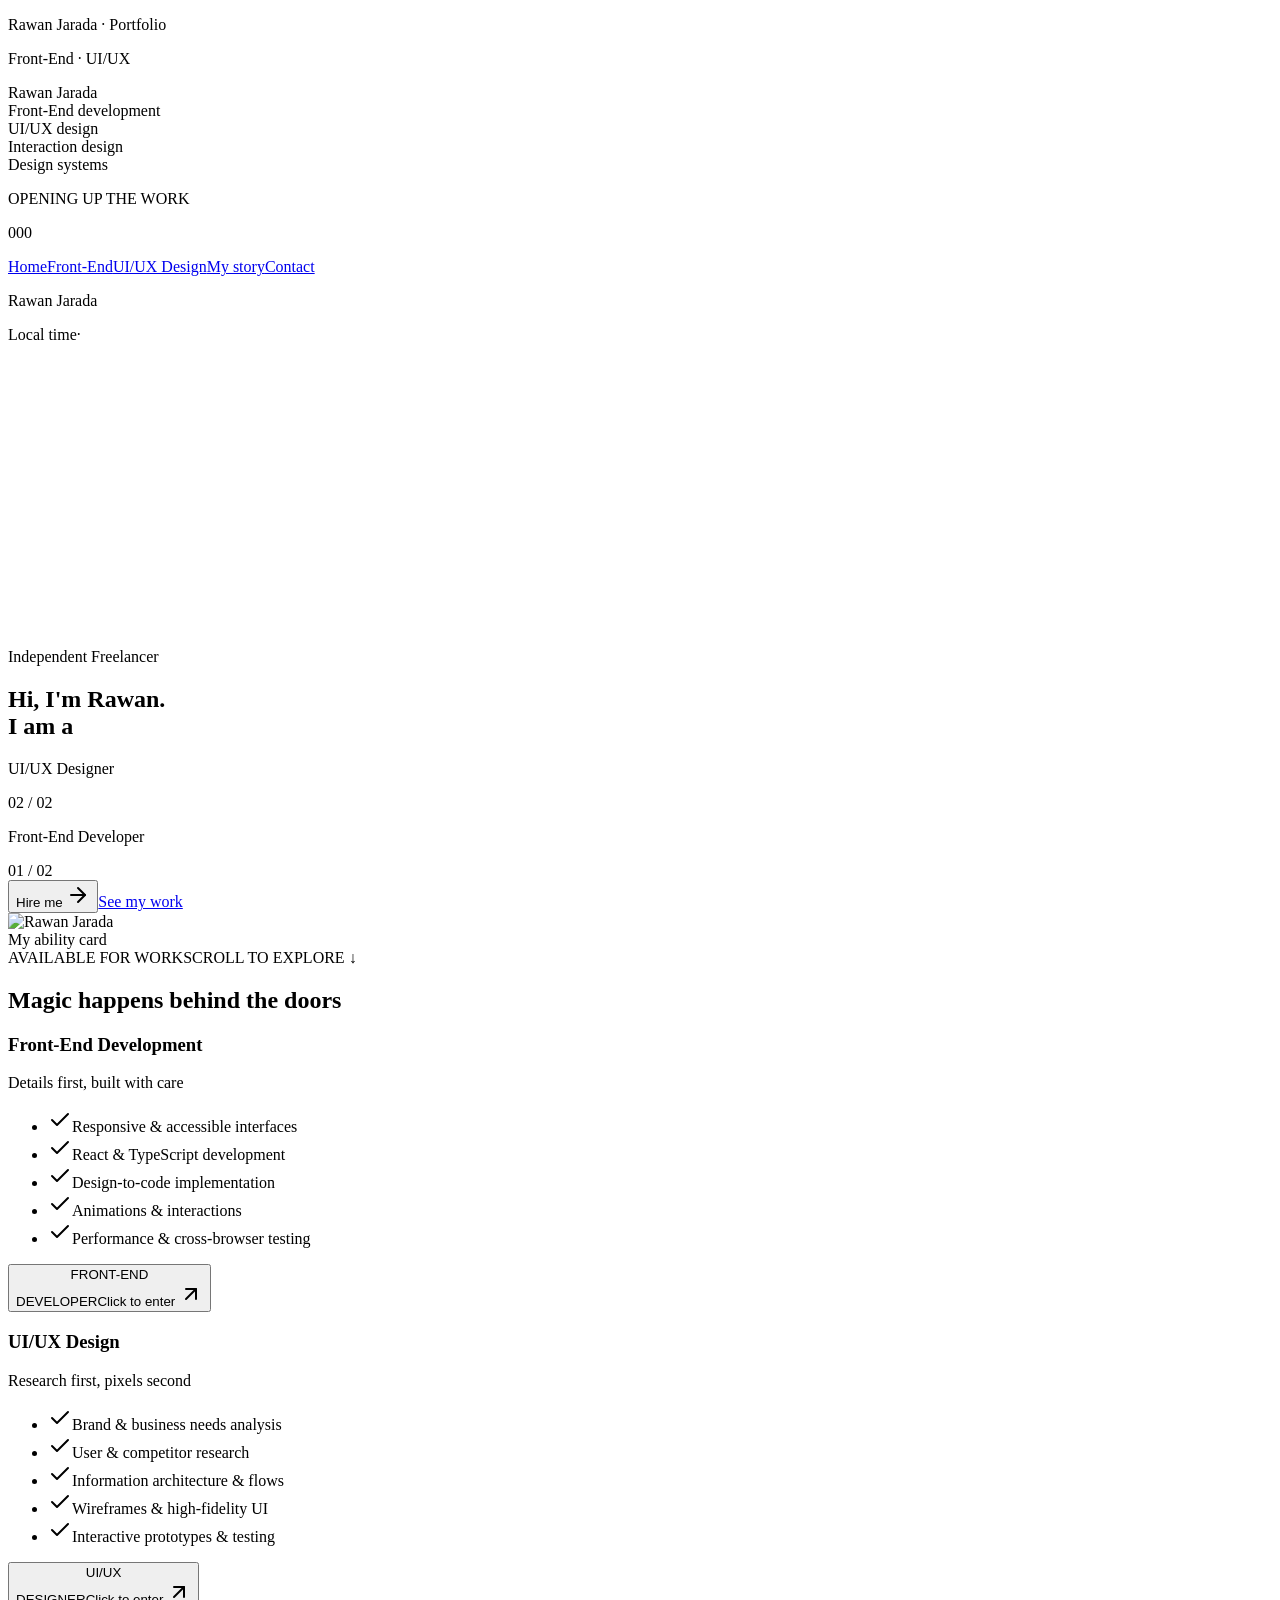
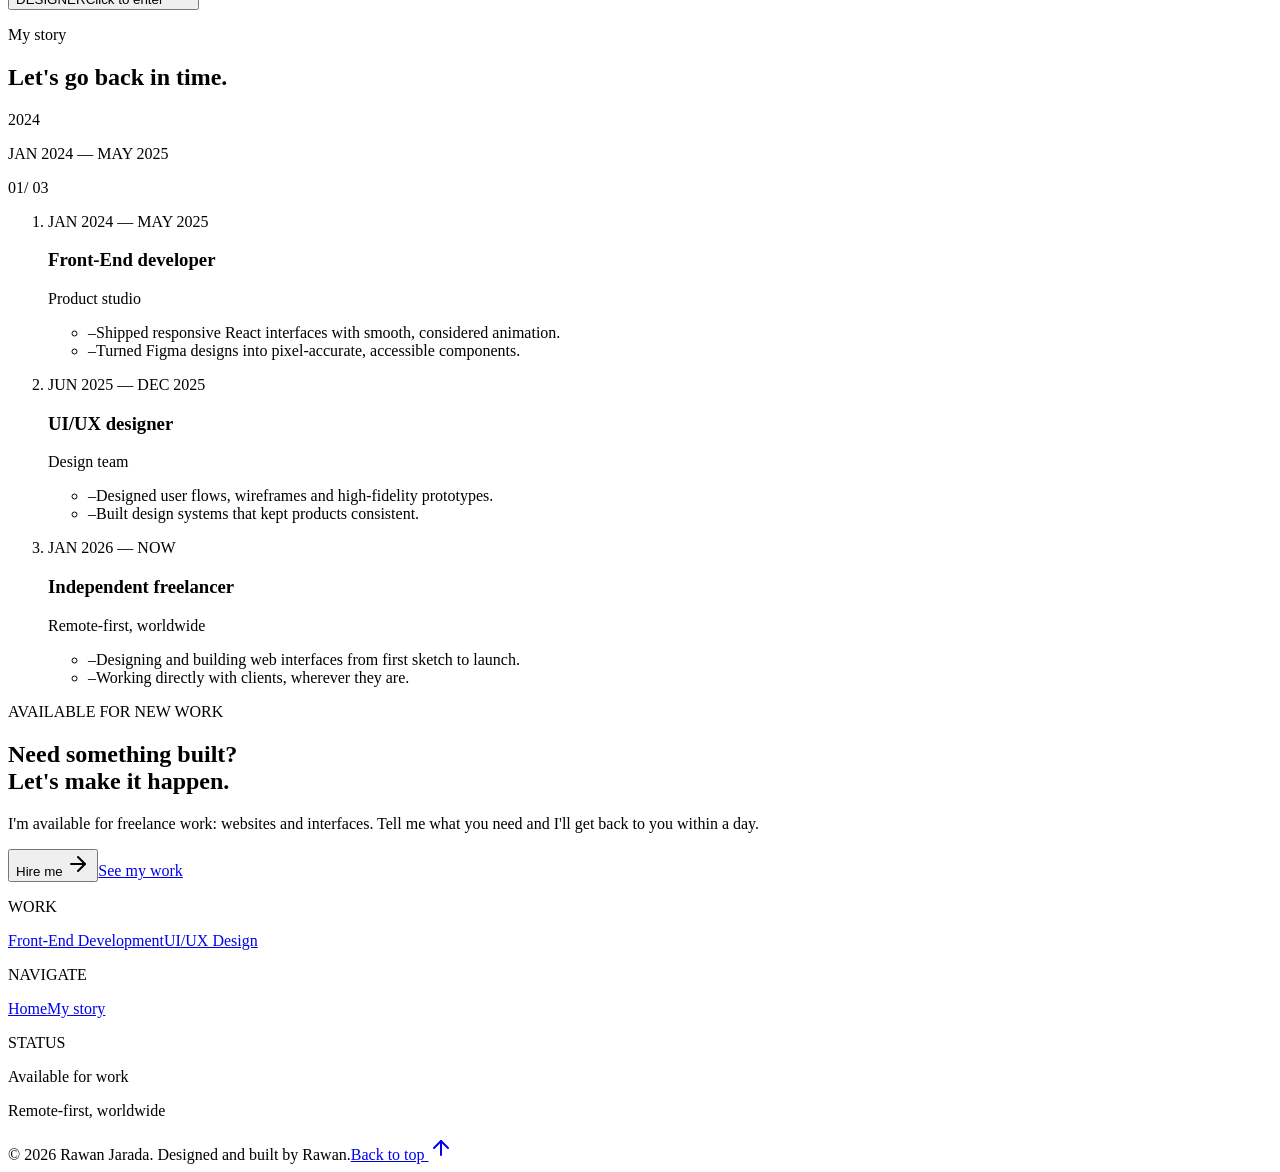
==== commit 381bb65c: "Reorder My story timeline: Front-End 2024, UI/UX 2025, freelance 2026 Co-authored-by: Hoplite <28809" ====
--- a/index.html
+++ b/index.html
@@ -1,3 +1,3 @@
-<!DOCTYPE html><html lang="en"><head><meta charSet="utf-8"/><meta name="viewport" content="width=device-width, initial-scale=1"/><link rel="preload" as="image" href="/My_Portfolio/images/profile.png"/><link rel="stylesheet" href="/My_Portfolio/assets/styles-DvXwrLJh.css" data-precedence="default"/><link rel="stylesheet" href="https://fonts.googleapis.com/css2?family=Schibsted+Grotesk:wght@400;500;600;700;800&amp;family=JetBrains+Mono:wght@400;600&amp;display=swap" data-precedence="default"/><title>Rawan Jarada — Front-End Developer &amp; UI/UX Designer</title><meta name="author" content="Rawan Jarada"/><meta name="description" content="Portfolio of Rawan Jarada, front-end developer and UI/UX designer crafting polished, animated web experiences."/><meta property="og:title" content="Rawan Jarada — Front-End &amp; UI/UX"/><meta property="og:description" content="Front-end developer and UI/UX designer. Available for freelance work."/><meta property="og:type" content="website"/><meta name="twitter:card" content="summary_large_image"/><link rel="modulepreload" href="/My_Portfolio/assets/index-BY2UhJ1z.js"/><link rel="modulepreload" href="/My_Portfolio/assets/routes-BIPCOrWU.js"/><link rel="modulepreload" href="/My_Portfolio/assets/Contact-CTfxN95T.js"/><link rel="preconnect" href="https://fonts.googleapis.com"/><link rel="icon" href="/My_Portfolio/favicon.ico" type="image/x-icon"/>
-<meta name="twitter:title" content="Rawan Jarada — Front-End &amp;amp; UI/UX"><meta name="twitter:description" content="Front-end developer and UI/UX designer. Available for freelance work."><meta property="og:image" content="/My_Portfolio/og-image.png"><meta name="twitter:image" content="/My_Portfolio/og-image.png"></head><body><!--$--><main><div class="fixed inset-0 z-50 bg-night text-ink-foreground transition-all duration-700 "><div class="flex items-start justify-between p-6 text-xs md:p-12 md:text-sm"><p><span class="font-semibold">Rawan Jarada</span> <span class="text-ink-muted">· Portfolio</span></p><p class="text-ink-muted">Front-End · UI/UX</p></div><div class="absolute inset-0 flex items-center justify-center"><div class="flex w-[min(420px,80vw)] flex-col"><div style="animation-delay:0ms;z-index:0" class="animate-pill-in -mt-10 first:mt-0 h-28 rounded-full px-16 pt-7 text-sm font-medium shadow-[0_-10px_30px_-10px_rgba(0,0,0,.6)] bg-ink text-ink-foreground/80 border border-ink-foreground/10">Rawan Jarada</div><div style="animation-delay:120ms;z-index:1" class="animate-pill-in -mt-10 first:mt-0 h-28 rounded-full px-16 pt-7 text-sm font-medium shadow-[0_-10px_30px_-10px_rgba(0,0,0,.6)] bg-door-navy text-ink-foreground/85">Front-End development</div><div style="animation-delay:240ms;z-index:2" class="animate-pill-in -mt-10 first:mt-0 h-28 rounded-full px-16 pt-7 text-sm font-medium shadow-[0_-10px_30px_-10px_rgba(0,0,0,.6)] bg-door-sage text-ink-foreground/90">UI/UX design</div><div style="animation-delay:360ms;z-index:3" class="animate-pill-in -mt-10 first:mt-0 h-28 rounded-full px-16 pt-7 text-sm font-medium shadow-[0_-10px_30px_-10px_rgba(0,0,0,.6)] bg-door-rust text-ink-foreground/90">Interaction design</div><div style="animation-delay:480ms;z-index:4" class="animate-pill-in -mt-10 first:mt-0 h-28 rounded-full px-16 pt-7 text-sm font-medium shadow-[0_-10px_30px_-10px_rgba(0,0,0,.6)] bg-door-blush text-ink/80">Design systems</div></div></div><div class="absolute bottom-6 left-6 md:bottom-12 md:left-12"><p class="font-mono text-[10px] tracking-[0.3em] text-ink-muted">OPENING UP THE WORK</p><p class="text-7xl font-bold tabular-nums md:text-8xl">000</p></div><div class="absolute bottom-12 right-12 hidden h-px w-56 bg-ink-foreground/10 md:block"><div class="h-px bg-brass transition-all" style="width:0%"></div></div></div><header class="fixed inset-x-0 top-0 z-40 transition-all py-6"><div class="mx-auto flex max-w-[1240px] items-center justify-between px-6"><nav class="hidden gap-6 text-[17px] text-foreground/80 md:flex"><a class="transition-colors hover:text-foreground active" href="/#home" data-status="active" aria-current="page">Home</a><a class="transition-colors hover:text-foreground" href="/My_Portfolio/front-end">Front-End</a><a class="transition-colors hover:text-foreground" href="/My_Portfolio/ui-ux">UI/UX Design</a><a class="transition-colors hover:text-foreground active" href="/#story" data-status="active" aria-current="page">My story</a><a class="transition-colors hover:text-foreground active" href="/#contact" data-status="active" aria-current="page">Contact</a></nav><p class="font-semibold md:hidden">Rawan Jarada</p><div class="flex items-center gap-3 rounded-xl border bg-background/60 px-4 py-2 text-sm"><span class="text-muted-foreground">Local time</span><span class="font-medium"></span><span class="hidden text-muted-foreground sm:inline">· </span></div></div></header><div role="switch" aria-label="Toggle dark mode" title="Pull to toggle the lights" class="fixed right-[4.5%] top-0 z-40 hidden cursor-grab touch-none flex-col items-center lg:flex animate-cord"><div class="w-[2px] bg-[repeating-linear-gradient(180deg,var(--brass)_0_2px,transparent_2px_5px)] opacity-80 transition-[height] duration-300 ease-out" style="height:288px"></div><div class="h-9 w-4 rounded-b-full rounded-t-[45%] bg-brass shadow-soft"></div></div><section id="home" class="relative mx-auto grid min-h-screen max-w-[1240px] items-center gap-10 px-6 pt-28 md:grid-cols-[1.1fr_1fr]"><div class="animate-rise"><p class="mb-6 flex items-center gap-2 text-sm text-muted-foreground"><span class="size-1.5 rounded-full bg-muted-foreground"></span>Independent Freelancer</p><h1 class="text-6xl font-bold leading-[1.02] tracking-tight md:text-7xl">Hi, I&#x27;m <!-- -->Rawan<!-- -->.<br/><span class="text-muted-foreground">I am a</span></h1><div class="relative mt-6 w-full max-w-[600px] [perspective:1000px]"><div class="absolute -top-3 inset-x-6 z-30 flex justify-between"><span class="h-7 w-2 rounded-full border-2 border-muted-foreground/60 bg-card"></span><span class="h-7 w-2 rounded-full border-2 border-muted-foreground/60 bg-card"></span><span class="h-7 w-2 rounded-full border-2 border-muted-foreground/60 bg-card"></span><span class="h-7 w-2 rounded-full border-2 border-muted-foreground/60 bg-card"></span><span class="h-7 w-2 rounded-full border-2 border-muted-foreground/60 bg-card"></span><span class="h-7 w-2 rounded-full border-2 border-muted-foreground/60 bg-card"></span><span class="h-7 w-2 rounded-full border-2 border-muted-foreground/60 bg-card"></span><span class="h-7 w-2 rounded-full border-2 border-muted-foreground/60 bg-card"></span><span class="h-7 w-2 rounded-full border-2 border-muted-foreground/60 bg-card"></span><span class="h-7 w-2 rounded-full border-2 border-muted-foreground/60 bg-card"></span><span class="h-7 w-2 rounded-full border-2 border-muted-foreground/60 bg-card"></span><span class="h-7 w-2 rounded-full border-2 border-muted-foreground/60 bg-card"></span></div><div class="absolute inset-x-3 -bottom-3 top-5 rotate-[1.2deg] rounded-xl border bg-muted"></div><div class="absolute inset-x-1.5 -bottom-1.5 top-3 -rotate-[0.6deg] rounded-xl border bg-secondary"></div><div class="relative flex min-h-40 -rotate-[1deg] items-center rounded-xl border bg-card px-7 py-8 shadow-soft md:min-h-48"><p class="text-4xl font-bold tracking-tight md:text-6xl">UI/UX Designer</p><span class="absolute bottom-3 right-4 font-mono text-[11px] text-muted-foreground">0<!-- -->2<!-- --> / 0<!-- -->2</span></div><div class="animate-page-flip absolute inset-0 flex -rotate-[1deg] items-center rounded-xl border bg-card px-7 py-8 shadow-soft [backface-visibility:hidden]"><p class="text-4xl font-bold tracking-tight md:text-6xl">Front-End Developer</p><span class="absolute bottom-3 right-4 font-mono text-[11px] text-muted-foreground">0<!-- -->1<!-- --> / 0<!-- -->2</span></div></div><div class="mt-10 flex gap-3"><button type="button" class="group flex items-center gap-4 rounded-full bg-primary py-1.5 pl-6 pr-1.5 text-primary-foreground" aria-haspopup="dialog" aria-expanded="false" data-state="closed">Hire me <span class="grid size-9 place-items-center rounded-full bg-primary-foreground text-primary transition-transform group-hover:translate-x-1"><svg xmlns="http://www.w3.org/2000/svg" width="24" height="24" viewBox="0 0 24 24" fill="none" stroke="currentColor" stroke-width="2" stroke-linecap="round" stroke-linejoin="round" class="lucide lucide-arrow-right size-4" aria-hidden="true"><path d="M5 12h14"></path><path d="m12 5 7 7-7 7"></path></svg></span></button><a href="#work" class="rounded-full border px-7 py-3 transition-colors hover:bg-card">See my work</a></div></div><div class="relative flex h-[520px] items-end justify-center animate-rise [animation-delay:200ms]"><div class="relative h-full w-[85%] overflow-hidden rounded-t-[200px] bg-gradient-to-b from-muted to-secondary shadow-soft"><img src="/My_Portfolio/images/profile.png" alt="Rawan Jarada" class="h-full w-full object-cover object-top"/></div><span class="absolute bottom-24 left-6 rounded-full bg-primary px-4 py-2.5 text-sm font-medium text-primary-foreground">My ability card</span></div><div class="absolute inset-x-6 bottom-6 flex justify-between border-t pt-5 text-xs tracking-widest text-muted-foreground"><span>AVAILABLE FOR WORK</span><span>SCROLL TO EXPLORE ↓</span></div></section><section id="work" class="door-room "><h2 class="reveal mx-auto max-w-5xl px-6 text-center text-4xl font-bold md:text-6xl">Magic happens behind the doors</h2><div class="door-gallery"><div class="door-bay   "><div class="door-description" aria-hidden="true"><h3 class="text-2xl font-bold">Front-End Development</h3><p class="mt-2 font-mono text-[10px] uppercase text-muted-foreground">Details first, built with care</p><ul class="door-services"><li><span class="door-service-check"><svg xmlns="http://www.w3.org/2000/svg" width="24" height="24" viewBox="0 0 24 24" fill="none" stroke="currentColor" stroke-width="2" stroke-linecap="round" stroke-linejoin="round" class="lucide lucide-check" aria-hidden="true"><path d="M20 6 9 17l-5-5"></path></svg></span><span>Responsive &amp; accessible interfaces</span></li><li><span class="door-service-check"><svg xmlns="http://www.w3.org/2000/svg" width="24" height="24" viewBox="0 0 24 24" fill="none" stroke="currentColor" stroke-width="2" stroke-linecap="round" stroke-linejoin="round" class="lucide lucide-check" aria-hidden="true"><path d="M20 6 9 17l-5-5"></path></svg></span><span>React &amp; TypeScript development</span></li><li><span class="door-service-check"><svg xmlns="http://www.w3.org/2000/svg" width="24" height="24" viewBox="0 0 24 24" fill="none" stroke="currentColor" stroke-width="2" stroke-linecap="round" stroke-linejoin="round" class="lucide lucide-check" aria-hidden="true"><path d="M20 6 9 17l-5-5"></path></svg></span><span>Design-to-code implementation</span></li><li><span class="door-service-check"><svg xmlns="http://www.w3.org/2000/svg" width="24" height="24" viewBox="0 0 24 24" fill="none" stroke="currentColor" stroke-width="2" stroke-linecap="round" stroke-linejoin="round" class="lucide lucide-check" aria-hidden="true"><path d="M20 6 9 17l-5-5"></path></svg></span><span>Animations &amp; interactions</span></li><li><span class="door-service-check"><svg xmlns="http://www.w3.org/2000/svg" width="24" height="24" viewBox="0 0 24 24" fill="none" stroke="currentColor" stroke-width="2" stroke-linecap="round" stroke-linejoin="round" class="lucide lucide-check" aria-hidden="true"><path d="M20 6 9 17l-5-5"></path></svg></span><span>Performance &amp; cross-browser testing</span></li></ul></div><button class="inline-flex items-center justify-center gap-2 whitespace-nowrap rounded-md text-sm font-medium cursor-pointer transition-colors focus-visible:outline-none focus-visible:ring-1 focus-visible:ring-ring disabled:pointer-events-none disabled:opacity-50 disabled:cursor-not-allowed [&amp;_svg]:pointer-events-none [&amp;_svg]:size-4 [&amp;_svg]:shrink-0 hover:bg-accent hover:text-accent-foreground h-9 px-4 py-2 door-trigger" aria-label="Enter Front-End Developer projects"><span class="door-frame"><span class="door-opening"><span class="door-leaf bg-door-navy"><span class="door-grooves absolute inset-4 rounded-t-full border border-ink/20"></span><span class="door-plaque bg-brass">FRONT-END<br/>DEVELOPER</span><span class="door-enter">Click to enter <svg xmlns="http://www.w3.org/2000/svg" width="24" height="24" viewBox="0 0 24 24" fill="none" stroke="currentColor" stroke-width="2" stroke-linecap="round" stroke-linejoin="round" class="lucide lucide-arrow-up-right size-3" aria-hidden="true"><path d="M7 7h10v10"></path><path d="M7 17 17 7"></path></svg></span><span class="door-handle bg-brass"></span><span class="door-lock bg-brass"><span></span></span></span></span></span></button></div><div class="door-bay   "><div class="door-description" aria-hidden="true"><h3 class="text-2xl font-bold">UI/UX Design</h3><p class="mt-2 font-mono text-[10px] uppercase text-muted-foreground">Research first, pixels second</p><ul class="door-services"><li><span class="door-service-check"><svg xmlns="http://www.w3.org/2000/svg" width="24" height="24" viewBox="0 0 24 24" fill="none" stroke="currentColor" stroke-width="2" stroke-linecap="round" stroke-linejoin="round" class="lucide lucide-check" aria-hidden="true"><path d="M20 6 9 17l-5-5"></path></svg></span><span>Brand &amp; business needs analysis</span></li><li><span class="door-service-check"><svg xmlns="http://www.w3.org/2000/svg" width="24" height="24" viewBox="0 0 24 24" fill="none" stroke="currentColor" stroke-width="2" stroke-linecap="round" stroke-linejoin="round" class="lucide lucide-check" aria-hidden="true"><path d="M20 6 9 17l-5-5"></path></svg></span><span>User &amp; competitor research</span></li><li><span class="door-service-check"><svg xmlns="http://www.w3.org/2000/svg" width="24" height="24" viewBox="0 0 24 24" fill="none" stroke="currentColor" stroke-width="2" stroke-linecap="round" stroke-linejoin="round" class="lucide lucide-check" aria-hidden="true"><path d="M20 6 9 17l-5-5"></path></svg></span><span>Information architecture &amp; flows</span></li><li><span class="door-service-check"><svg xmlns="http://www.w3.org/2000/svg" width="24" height="24" viewBox="0 0 24 24" fill="none" stroke="currentColor" stroke-width="2" stroke-linecap="round" stroke-linejoin="round" class="lucide lucide-check" aria-hidden="true"><path d="M20 6 9 17l-5-5"></path></svg></span><span>Wireframes &amp; high-fidelity UI</span></li><li><span class="door-service-check"><svg xmlns="http://www.w3.org/2000/svg" width="24" height="24" viewBox="0 0 24 24" fill="none" stroke="currentColor" stroke-width="2" stroke-linecap="round" stroke-linejoin="round" class="lucide lucide-check" aria-hidden="true"><path d="M20 6 9 17l-5-5"></path></svg></span><span>Interactive prototypes &amp; testing</span></li></ul></div><button class="inline-flex items-center justify-center gap-2 whitespace-nowrap rounded-md text-sm font-medium cursor-pointer transition-colors focus-visible:outline-none focus-visible:ring-1 focus-visible:ring-ring disabled:pointer-events-none disabled:opacity-50 disabled:cursor-not-allowed [&amp;_svg]:pointer-events-none [&amp;_svg]:size-4 [&amp;_svg]:shrink-0 hover:bg-accent hover:text-accent-foreground h-9 px-4 py-2 door-trigger" aria-label="Enter UI/UX Designer projects"><span class="door-frame"><span class="door-opening"><span class="door-leaf bg-door-sage"><span class="door-grooves absolute inset-4 rounded-t-full border border-ink/20"></span><span class="door-plaque bg-brass">UI/UX<br/>DESIGNER</span><span class="door-enter">Click to enter <svg xmlns="http://www.w3.org/2000/svg" width="24" height="24" viewBox="0 0 24 24" fill="none" stroke="currentColor" stroke-width="2" stroke-linecap="round" stroke-linejoin="round" class="lucide lucide-arrow-up-right size-3" aria-hidden="true"><path d="M7 7h10v10"></path><path d="M7 17 17 7"></path></svg></span><span class="door-handle bg-brass"></span><span class="door-lock bg-brass"><span></span></span></span></span></span></button></div></div><div class="door-floor"></div></section><section id="story" class="relative bg-gradient-to-br from-door-blush/50 via-card to-door-rust/20"><div class="mx-auto grid max-w-[1240px] gap-10 px-6 md:grid-cols-2"><div class="top-0 flex h-screen flex-col justify-center md:sticky"><p class="flex items-center gap-2 text-sm text-muted-foreground"><span class="size-1.5 rounded-full bg-muted-foreground"></span>My story</p><h2 class="mt-2 text-5xl font-bold tracking-tight">Let&#x27;s go back in time.</h2><p class="animate-flip-in mt-6 text-[clamp(6rem,14vw,11rem)] font-bold leading-none tracking-tight">2026</p><p class="mt-6 font-mono text-sm tracking-widest">JAN 2026 — NOW</p><div class="mt-6 flex items-center gap-4 text-sm"><span class="font-semibold">0<!-- -->1</span><span class="text-muted-foreground">/ 0<!-- -->3</span><div class="h-px w-44 bg-border"><div class="h-px bg-foreground transition-all duration-500" style="width:33.33333333333333%"></div></div></div></div><ol class="relative border-l border-foreground/40 py-[30vh]"><li data-i="0" class="relative min-h-[50vh] pl-10 transition-opacity duration-500 opacity-100"><span class="absolute -left-[9px] top-1 size-4 rounded-full bg-foreground transition-transform scale-100"></span><p class="font-mono text-xs tracking-widest">JAN 2026 — NOW</p><h3 class="mt-2 text-4xl font-bold tracking-tight">Independent freelancer</h3><p class="mt-1 text-lg text-muted-foreground">Remote-first, worldwide</p><ul class="mt-5 space-y-3 text-foreground/80"><li class="flex gap-3"><span class="text-muted-foreground">–</span>Designing and building web interfaces from first sketch to launch.</li><li class="flex gap-3"><span class="text-muted-foreground">–</span>Working directly with clients, wherever they are.</li></ul></li><li data-i="1" class="relative min-h-[50vh] pl-10 transition-opacity duration-500 opacity-40"><span class="absolute -left-[9px] top-1 size-4 rounded-full bg-foreground transition-transform scale-50"></span><p class="font-mono text-xs tracking-widest">JUN 2025 — DEC 2025</p><h3 class="mt-2 text-4xl font-bold tracking-tight">Front-End developer</h3><p class="mt-1 text-lg text-muted-foreground">Product studio</p><ul class="mt-5 space-y-3 text-foreground/80"><li class="flex gap-3"><span class="text-muted-foreground">–</span>Shipped responsive React interfaces with smooth, considered animation.</li><li class="flex gap-3"><span class="text-muted-foreground">–</span>Turned Figma designs into pixel-accurate, accessible components.</li></ul></li><li data-i="2" class="relative min-h-[50vh] pl-10 transition-opacity duration-500 opacity-40"><span class="absolute -left-[9px] top-1 size-4 rounded-full bg-foreground transition-transform scale-50"></span><p class="font-mono text-xs tracking-widest">JAN 2024 — MAY 2025</p><h3 class="mt-2 text-4xl font-bold tracking-tight">UI/UX designer</h3><p class="mt-1 text-lg text-muted-foreground">Design team</p><ul class="mt-5 space-y-3 text-foreground/80"><li class="flex gap-3"><span class="text-muted-foreground">–</span>Designed user flows, wireframes and high-fidelity prototypes.</li><li class="flex gap-3"><span class="text-muted-foreground">–</span>Built design systems that kept products consistent.</li></ul></li></ol></div></section><section id="contact" class="contact-panel bg-ink text-ink-foreground"><div class="mx-auto max-w-[1240px] px-6 pb-10 pt-32"><p class="reveal flex items-center gap-2 text-sm tracking-wider text-ink-muted"><span class="animate-pulse-dot size-2.5 rounded-full bg-live"></span>AVAILABLE FOR NEW WORK</p><h2 class="reveal mt-6 text-6xl font-bold leading-[1.02] tracking-tight md:text-8xl">Need something built?<br/><span class="text-ink-muted">Let&#x27;s make it happen.</span></h2><p class="reveal mt-8 max-w-lg text-lg text-ink-foreground/70">I&#x27;m available for freelance work: websites and interfaces. Tell me what you need and I&#x27;ll get back to you within a day.</p><div class="reveal mt-10 flex gap-3"><button type="button" class="group flex items-center gap-4 rounded-full bg-ink-foreground py-2 pl-7 pr-2 text-lg font-medium text-ink" aria-haspopup="dialog" aria-expanded="false" data-state="closed">Hire me <span class="grid size-10 place-items-center rounded-full bg-ink text-ink-foreground transition-transform group-hover:translate-x-1"><svg xmlns="http://www.w3.org/2000/svg" width="24" height="24" viewBox="0 0 24 24" fill="none" stroke="currentColor" stroke-width="2" stroke-linecap="round" stroke-linejoin="round" class="lucide lucide-arrow-right size-4" aria-hidden="true"><path d="M5 12h14"></path><path d="m12 5 7 7-7 7"></path></svg></span></button><a class="rounded-full border border-ink-foreground/20 px-7 py-3.5 text-lg active" href="/#work" data-status="active" aria-current="page">See my work</a></div><div class="mt-24 grid gap-10 border-t border-ink-foreground/10 pt-12 md:grid-cols-3"><div><p class="text-xs font-semibold tracking-widest text-ink-muted">WORK</p><a class="mt-4 block" href="/My_Portfolio/front-end">Front-End Development</a><a class="mt-2 block" href="/My_Portfolio/ui-ux">UI/UX Design</a></div><div><p class="text-xs font-semibold tracking-widest text-ink-muted">NAVIGATE</p><a class="mt-4 block active" href="/#home" data-status="active" aria-current="page">Home</a><a class="mt-2 block active" href="/#story" data-status="active" aria-current="page">My story</a></div><div><p class="text-xs font-semibold tracking-widest text-ink-muted">STATUS</p><p class="mt-4">Available for work</p><p class="mt-2">Remote-first, worldwide</p></div></div><div class="mt-16 flex justify-between text-sm text-ink-muted"><span>© 2026 <!-- -->Rawan Jarada<!-- -->. Designed and built by Rawan.</span><a href="#" class="flex items-center gap-1">Back to top <svg xmlns="http://www.w3.org/2000/svg" width="24" height="24" viewBox="0 0 24 24" fill="none" stroke="currentColor" stroke-width="2" stroke-linecap="round" stroke-linejoin="round" class="lucide lucide-arrow-up size-3" aria-hidden="true"><path d="m5 12 7-7 7 7"></path><path d="M12 19V5"></path></svg></a></div></div></section></main><script>(function(a,f){let l;try{l=JSON.parse(sessionStorage.getItem(a)||"{}")}catch{return}const n=l?.[f||history.state?.__TSR_key];let c=!1;for(const t in n){const e=n[t],o=e?.scrollX,s=e?.scrollY;if(Number.isFinite(o)&&Number.isFinite(s)){if(t==="window")scrollTo(o,s),c=!0;else if(t)try{const r=document.querySelector(t);r&&(r.scrollLeft=o,r.scrollTop=s)}catch{}}}if(c)return;const i=location.hash.slice(1);if(i){const t=history.state?.__hashScrollIntoViewOptions??!0;if(t){const e=document.getElementById(i);e&&e.scrollIntoView(t)}return}scrollTo(0,0)})("tsr-scroll-restoration-v1_3");document.currentScript.remove()</script><!--/$--><script data-tsr-stream-part="">(self.$R=self.$R||{})["tsr"]=[];self.$_TSR={h(){this.hydrated=!0,this.c()},e(){this.streamEnded=!0,this.c()},c(){this.hydrated&&this.streamEnded&&(delete self.$_TSR,delete self.$R.tsr)},p(e){this.initialized?e():this.buffer.push(e)},buffer:[]};$_TSR.router=($R=>$R[0]={manifest:$R[1]={routes:$R[2]={__root__:$R[3]={preloads:$R[4]=["/My_Portfolio/assets/index-BY2UhJ1z.js"],scripts:$R[5]=[$R[6]={attrs:$R[7]={type:"module",async:!0,src:"/My_Portfolio/assets/index-BY2UhJ1z.js"}}]},"/":$R[8]={preloads:$R[9]=["/My_Portfolio/assets/routes-BIPCOrWU.js","/My_Portfolio/assets/Contact-CTfxN95T.js"]}}},matches:$R[10]=[$R[11]={i:"__root__ ",u:1794423266843,s:"success",ssr:!0},$R[12]={i:"  ",u:1794423266843,s:"success",ssr:!0}]})($R["tsr"]);$_TSR.e();{let s=document.currentScript,p;while((p=s.previousElementSibling)&&p.hasAttribute('data-tsr-stream-part'))p.remove();s.remove()}</script><script type="module" async="" src="/My_Portfolio/assets/index-BY2UhJ1z.js"></script><script>document.currentScript.remove();/*$tsr-stream-boundary*/</script>
+<!DOCTYPE html><html lang="en"><head><meta charSet="utf-8"/><meta name="viewport" content="width=device-width, initial-scale=1"/><link rel="preload" as="image" href="/My_Portfolio/images/profile.png"/><link rel="stylesheet" href="/My_Portfolio/assets/styles-DvXwrLJh.css" data-precedence="default"/><link rel="stylesheet" href="https://fonts.googleapis.com/css2?family=Schibsted+Grotesk:wght@400;500;600;700;800&amp;family=JetBrains+Mono:wght@400;600&amp;display=swap" data-precedence="default"/><title>Rawan Jarada — Front-End Developer &amp; UI/UX Designer</title><meta name="author" content="Rawan Jarada"/><meta name="description" content="Portfolio of Rawan Jarada, front-end developer and UI/UX designer crafting polished, animated web experiences."/><meta property="og:title" content="Rawan Jarada — Front-End &amp; UI/UX"/><meta property="og:description" content="Front-end developer and UI/UX designer. Available for freelance work."/><meta property="og:type" content="website"/><meta name="twitter:card" content="summary_large_image"/><link rel="modulepreload" href="/My_Portfolio/assets/index-BY2UhJ1z.js"/><link rel="modulepreload" href="/My_Portfolio/assets/routes-BIPCOrWU.js"/><link rel="modulepreload" href="/My_Portfolio/assets/Contact-CTfxN95T.js"/><link rel="preconnect" href="https://fonts.googleapis.com"/><link rel="icon" href="/My_Portfolio/favicon.ico?v=2" type="image/x-icon"/><link rel="apple-touch-icon" href="/My_Portfolio/apple-touch-icon.png"/>
+<meta name="twitter:title" content="Rawan Jarada — Front-End &amp;amp; UI/UX"><meta name="twitter:description" content="Front-end developer and UI/UX designer. Available for freelance work."><meta property="og:image" content="/My_Portfolio/og-image.png"><meta name="twitter:image" content="/My_Portfolio/og-image.png"></head><body><!--$--><main><div class="fixed inset-0 z-50 bg-night text-ink-foreground transition-all duration-700 "><div class="flex items-start justify-between p-6 text-xs md:p-12 md:text-sm"><p><span class="font-semibold">Rawan Jarada</span> <span class="text-ink-muted">· Portfolio</span></p><p class="text-ink-muted">Front-End · UI/UX</p></div><div class="absolute inset-0 flex items-center justify-center"><div class="flex w-[min(420px,80vw)] flex-col"><div style="animation-delay:0ms;z-index:0" class="animate-pill-in -mt-10 first:mt-0 h-28 rounded-full px-16 pt-7 text-sm font-medium shadow-[0_-10px_30px_-10px_rgba(0,0,0,.6)] bg-ink text-ink-foreground/80 border border-ink-foreground/10">Rawan Jarada</div><div style="animation-delay:120ms;z-index:1" class="animate-pill-in -mt-10 first:mt-0 h-28 rounded-full px-16 pt-7 text-sm font-medium shadow-[0_-10px_30px_-10px_rgba(0,0,0,.6)] bg-door-navy text-ink-foreground/85">Front-End development</div><div style="animation-delay:240ms;z-index:2" class="animate-pill-in -mt-10 first:mt-0 h-28 rounded-full px-16 pt-7 text-sm font-medium shadow-[0_-10px_30px_-10px_rgba(0,0,0,.6)] bg-door-sage text-ink-foreground/90">UI/UX design</div><div style="animation-delay:360ms;z-index:3" class="animate-pill-in -mt-10 first:mt-0 h-28 rounded-full px-16 pt-7 text-sm font-medium shadow-[0_-10px_30px_-10px_rgba(0,0,0,.6)] bg-door-rust text-ink-foreground/90">Interaction design</div><div style="animation-delay:480ms;z-index:4" class="animate-pill-in -mt-10 first:mt-0 h-28 rounded-full px-16 pt-7 text-sm font-medium shadow-[0_-10px_30px_-10px_rgba(0,0,0,.6)] bg-door-blush text-ink/80">Design systems</div></div></div><div class="absolute bottom-6 left-6 md:bottom-12 md:left-12"><p class="font-mono text-[10px] tracking-[0.3em] text-ink-muted">OPENING UP THE WORK</p><p class="text-7xl font-bold tabular-nums md:text-8xl">000</p></div><div class="absolute bottom-12 right-12 hidden h-px w-56 bg-ink-foreground/10 md:block"><div class="h-px bg-brass transition-all" style="width:0%"></div></div></div><header class="fixed inset-x-0 top-0 z-40 transition-all py-6"><div class="mx-auto flex max-w-[1240px] items-center justify-between px-6"><nav class="hidden gap-6 text-[17px] text-foreground/80 md:flex"><a class="transition-colors hover:text-foreground active" href="/My_Portfolio/#home" data-status="active" aria-current="page">Home</a><a class="transition-colors hover:text-foreground" href="/My_Portfolio/front-end">Front-End</a><a class="transition-colors hover:text-foreground" href="/My_Portfolio/ui-ux">UI/UX Design</a><a class="transition-colors hover:text-foreground active" href="/My_Portfolio/#story" data-status="active" aria-current="page">My story</a><a class="transition-colors hover:text-foreground active" href="/My_Portfolio/#contact" data-status="active" aria-current="page">Contact</a></nav><p class="font-semibold md:hidden">Rawan Jarada</p><div class="flex items-center gap-3 rounded-xl border bg-background/60 px-4 py-2 text-sm"><span class="text-muted-foreground">Local time</span><span class="font-medium"></span><span class="hidden text-muted-foreground sm:inline">· </span></div></div></header><div role="switch" aria-label="Toggle dark mode" title="Pull to toggle the lights" class="fixed right-[4.5%] top-0 z-40 hidden cursor-grab touch-none flex-col items-center lg:flex animate-cord"><div class="w-[2px] bg-[repeating-linear-gradient(180deg,var(--brass)_0_2px,transparent_2px_5px)] opacity-80 transition-[height] duration-300 ease-out" style="height:288px"></div><div class="h-9 w-4 rounded-b-full rounded-t-[45%] bg-brass shadow-soft"></div></div><section id="home" class="relative mx-auto grid min-h-screen max-w-[1240px] items-center gap-10 px-6 pt-28 md:grid-cols-[1.1fr_1fr]"><div class="animate-rise"><p class="mb-6 flex items-center gap-2 text-sm text-muted-foreground"><span class="size-1.5 rounded-full bg-muted-foreground"></span>Independent Freelancer</p><h1 class="text-6xl font-bold leading-[1.02] tracking-tight md:text-7xl">Hi, I&#x27;m <!-- -->Rawan<!-- -->.<br/><span class="text-muted-foreground">I am a</span></h1><div class="relative mt-6 w-full max-w-[600px] [perspective:1000px]"><div class="absolute -top-3 inset-x-6 z-30 flex justify-between"><span class="h-7 w-2 rounded-full border-2 border-muted-foreground/60 bg-card"></span><span class="h-7 w-2 rounded-full border-2 border-muted-foreground/60 bg-card"></span><span class="h-7 w-2 rounded-full border-2 border-muted-foreground/60 bg-card"></span><span class="h-7 w-2 rounded-full border-2 border-muted-foreground/60 bg-card"></span><span class="h-7 w-2 rounded-full border-2 border-muted-foreground/60 bg-card"></span><span class="h-7 w-2 rounded-full border-2 border-muted-foreground/60 bg-card"></span><span class="h-7 w-2 rounded-full border-2 border-muted-foreground/60 bg-card"></span><span class="h-7 w-2 rounded-full border-2 border-muted-foreground/60 bg-card"></span><span class="h-7 w-2 rounded-full border-2 border-muted-foreground/60 bg-card"></span><span class="h-7 w-2 rounded-full border-2 border-muted-foreground/60 bg-card"></span><span class="h-7 w-2 rounded-full border-2 border-muted-foreground/60 bg-card"></span><span class="h-7 w-2 rounded-full border-2 border-muted-foreground/60 bg-card"></span></div><div class="absolute inset-x-3 -bottom-3 top-5 rotate-[1.2deg] rounded-xl border bg-muted"></div><div class="absolute inset-x-1.5 -bottom-1.5 top-3 -rotate-[0.6deg] rounded-xl border bg-secondary"></div><div class="relative flex min-h-40 -rotate-[1deg] items-center rounded-xl border bg-card px-7 py-8 shadow-soft md:min-h-48"><p class="text-4xl font-bold tracking-tight md:text-6xl">UI/UX Designer</p><span class="absolute bottom-3 right-4 font-mono text-[11px] text-muted-foreground">0<!-- -->2<!-- --> / 0<!-- -->2</span></div><div class="animate-page-flip absolute inset-0 flex -rotate-[1deg] items-center rounded-xl border bg-card px-7 py-8 shadow-soft [backface-visibility:hidden]"><p class="text-4xl font-bold tracking-tight md:text-6xl">Front-End Developer</p><span class="absolute bottom-3 right-4 font-mono text-[11px] text-muted-foreground">0<!-- -->1<!-- --> / 0<!-- -->2</span></div></div><div class="mt-10 flex gap-3"><button type="button" class="group flex items-center gap-4 rounded-full bg-primary py-1.5 pl-6 pr-1.5 text-primary-foreground" aria-haspopup="dialog" aria-expanded="false" data-state="closed">Hire me <span class="grid size-9 place-items-center rounded-full bg-primary-foreground text-primary transition-transform group-hover:translate-x-1"><svg xmlns="http://www.w3.org/2000/svg" width="24" height="24" viewBox="0 0 24 24" fill="none" stroke="currentColor" stroke-width="2" stroke-linecap="round" stroke-linejoin="round" class="lucide lucide-arrow-right size-4" aria-hidden="true"><path d="M5 12h14"></path><path d="m12 5 7 7-7 7"></path></svg></span></button><a href="#work" class="rounded-full border px-7 py-3 transition-colors hover:bg-card">See my work</a></div></div><div class="relative flex h-[520px] items-end justify-center animate-rise [animation-delay:200ms]"><div class="relative h-full w-[85%] overflow-hidden rounded-t-[200px] bg-gradient-to-b from-muted to-secondary shadow-soft"><img src="/My_Portfolio/images/profile.png" alt="Rawan Jarada" class="h-full w-full object-cover object-top"/></div><span class="absolute bottom-24 left-6 rounded-full bg-primary px-4 py-2.5 text-sm font-medium text-primary-foreground">My ability card</span></div><div class="absolute inset-x-6 bottom-6 flex justify-between border-t pt-5 text-xs tracking-widest text-muted-foreground"><span>AVAILABLE FOR WORK</span><span>SCROLL TO EXPLORE ↓</span></div></section><section id="work" class="door-room "><h2 class="reveal mx-auto max-w-5xl px-6 text-center text-4xl font-bold md:text-6xl">Magic happens behind the doors</h2><div class="door-gallery"><div class="door-bay   "><div class="door-description" aria-hidden="true"><h3 class="text-2xl font-bold">Front-End Development</h3><p class="mt-2 font-mono text-[10px] uppercase text-muted-foreground">Details first, built with care</p><ul class="door-services"><li><span class="door-service-check"><svg xmlns="http://www.w3.org/2000/svg" width="24" height="24" viewBox="0 0 24 24" fill="none" stroke="currentColor" stroke-width="2" stroke-linecap="round" stroke-linejoin="round" class="lucide lucide-check" aria-hidden="true"><path d="M20 6 9 17l-5-5"></path></svg></span><span>Responsive &amp; accessible interfaces</span></li><li><span class="door-service-check"><svg xmlns="http://www.w3.org/2000/svg" width="24" height="24" viewBox="0 0 24 24" fill="none" stroke="currentColor" stroke-width="2" stroke-linecap="round" stroke-linejoin="round" class="lucide lucide-check" aria-hidden="true"><path d="M20 6 9 17l-5-5"></path></svg></span><span>React &amp; TypeScript development</span></li><li><span class="door-service-check"><svg xmlns="http://www.w3.org/2000/svg" width="24" height="24" viewBox="0 0 24 24" fill="none" stroke="currentColor" stroke-width="2" stroke-linecap="round" stroke-linejoin="round" class="lucide lucide-check" aria-hidden="true"><path d="M20 6 9 17l-5-5"></path></svg></span><span>Design-to-code implementation</span></li><li><span class="door-service-check"><svg xmlns="http://www.w3.org/2000/svg" width="24" height="24" viewBox="0 0 24 24" fill="none" stroke="currentColor" stroke-width="2" stroke-linecap="round" stroke-linejoin="round" class="lucide lucide-check" aria-hidden="true"><path d="M20 6 9 17l-5-5"></path></svg></span><span>Animations &amp; interactions</span></li><li><span class="door-service-check"><svg xmlns="http://www.w3.org/2000/svg" width="24" height="24" viewBox="0 0 24 24" fill="none" stroke="currentColor" stroke-width="2" stroke-linecap="round" stroke-linejoin="round" class="lucide lucide-check" aria-hidden="true"><path d="M20 6 9 17l-5-5"></path></svg></span><span>Performance &amp; cross-browser testing</span></li></ul></div><button class="inline-flex items-center justify-center gap-2 whitespace-nowrap rounded-md text-sm font-medium cursor-pointer transition-colors focus-visible:outline-none focus-visible:ring-1 focus-visible:ring-ring disabled:pointer-events-none disabled:opacity-50 disabled:cursor-not-allowed [&amp;_svg]:pointer-events-none [&amp;_svg]:size-4 [&amp;_svg]:shrink-0 hover:bg-accent hover:text-accent-foreground h-9 px-4 py-2 door-trigger" aria-label="Enter Front-End Developer projects"><span class="door-frame"><span class="door-opening"><span class="door-leaf bg-door-navy"><span class="door-grooves absolute inset-4 rounded-t-full border border-ink/20"></span><span class="door-plaque bg-brass">FRONT-END<br/>DEVELOPER</span><span class="door-enter">Click to enter <svg xmlns="http://www.w3.org/2000/svg" width="24" height="24" viewBox="0 0 24 24" fill="none" stroke="currentColor" stroke-width="2" stroke-linecap="round" stroke-linejoin="round" class="lucide lucide-arrow-up-right size-3" aria-hidden="true"><path d="M7 7h10v10"></path><path d="M7 17 17 7"></path></svg></span><span class="door-handle bg-brass"></span><span class="door-lock bg-brass"><span></span></span></span></span></span></button></div><div class="door-bay   "><div class="door-description" aria-hidden="true"><h3 class="text-2xl font-bold">UI/UX Design</h3><p class="mt-2 font-mono text-[10px] uppercase text-muted-foreground">Research first, pixels second</p><ul class="door-services"><li><span class="door-service-check"><svg xmlns="http://www.w3.org/2000/svg" width="24" height="24" viewBox="0 0 24 24" fill="none" stroke="currentColor" stroke-width="2" stroke-linecap="round" stroke-linejoin="round" class="lucide lucide-check" aria-hidden="true"><path d="M20 6 9 17l-5-5"></path></svg></span><span>Brand &amp; business needs analysis</span></li><li><span class="door-service-check"><svg xmlns="http://www.w3.org/2000/svg" width="24" height="24" viewBox="0 0 24 24" fill="none" stroke="currentColor" stroke-width="2" stroke-linecap="round" stroke-linejoin="round" class="lucide lucide-check" aria-hidden="true"><path d="M20 6 9 17l-5-5"></path></svg></span><span>User &amp; competitor research</span></li><li><span class="door-service-check"><svg xmlns="http://www.w3.org/2000/svg" width="24" height="24" viewBox="0 0 24 24" fill="none" stroke="currentColor" stroke-width="2" stroke-linecap="round" stroke-linejoin="round" class="lucide lucide-check" aria-hidden="true"><path d="M20 6 9 17l-5-5"></path></svg></span><span>Information architecture &amp; flows</span></li><li><span class="door-service-check"><svg xmlns="http://www.w3.org/2000/svg" width="24" height="24" viewBox="0 0 24 24" fill="none" stroke="currentColor" stroke-width="2" stroke-linecap="round" stroke-linejoin="round" class="lucide lucide-check" aria-hidden="true"><path d="M20 6 9 17l-5-5"></path></svg></span><span>Wireframes &amp; high-fidelity UI</span></li><li><span class="door-service-check"><svg xmlns="http://www.w3.org/2000/svg" width="24" height="24" viewBox="0 0 24 24" fill="none" stroke="currentColor" stroke-width="2" stroke-linecap="round" stroke-linejoin="round" class="lucide lucide-check" aria-hidden="true"><path d="M20 6 9 17l-5-5"></path></svg></span><span>Interactive prototypes &amp; testing</span></li></ul></div><button class="inline-flex items-center justify-center gap-2 whitespace-nowrap rounded-md text-sm font-medium cursor-pointer transition-colors focus-visible:outline-none focus-visible:ring-1 focus-visible:ring-ring disabled:pointer-events-none disabled:opacity-50 disabled:cursor-not-allowed [&amp;_svg]:pointer-events-none [&amp;_svg]:size-4 [&amp;_svg]:shrink-0 hover:bg-accent hover:text-accent-foreground h-9 px-4 py-2 door-trigger" aria-label="Enter UI/UX Designer projects"><span class="door-frame"><span class="door-opening"><span class="door-leaf bg-door-sage"><span class="door-grooves absolute inset-4 rounded-t-full border border-ink/20"></span><span class="door-plaque bg-brass">UI/UX<br/>DESIGNER</span><span class="door-enter">Click to enter <svg xmlns="http://www.w3.org/2000/svg" width="24" height="24" viewBox="0 0 24 24" fill="none" stroke="currentColor" stroke-width="2" stroke-linecap="round" stroke-linejoin="round" class="lucide lucide-arrow-up-right size-3" aria-hidden="true"><path d="M7 7h10v10"></path><path d="M7 17 17 7"></path></svg></span><span class="door-handle bg-brass"></span><span class="door-lock bg-brass"><span></span></span></span></span></span></button></div></div><div class="door-floor"></div></section><section id="story" class="relative bg-gradient-to-br from-door-blush/50 via-card to-door-rust/20"><div class="mx-auto grid max-w-[1240px] gap-10 px-6 md:grid-cols-2"><div class="top-0 flex h-screen flex-col justify-center md:sticky"><p class="flex items-center gap-2 text-sm text-muted-foreground"><span class="size-1.5 rounded-full bg-muted-foreground"></span>My story</p><h2 class="mt-2 text-5xl font-bold tracking-tight">Let&#x27;s go back in time.</h2><p class="animate-flip-in mt-6 text-[clamp(6rem,14vw,11rem)] font-bold leading-none tracking-tight">2024</p><p class="mt-6 font-mono text-sm tracking-widest">JAN 2024 — MAY 2025</p><div class="mt-6 flex items-center gap-4 text-sm"><span class="font-semibold">0<!-- -->1</span><span class="text-muted-foreground">/ 0<!-- -->3</span><div class="h-px w-44 bg-border"><div class="h-px bg-foreground transition-all duration-500" style="width:33.33333333333333%"></div></div></div></div><ol class="relative border-l border-foreground/40 py-[30vh]"><li data-i="0" class="relative min-h-[50vh] pl-10 transition-opacity duration-500 opacity-100"><span class="absolute -left-[9px] top-1 size-4 rounded-full bg-foreground transition-transform scale-100"></span><p class="font-mono text-xs tracking-widest">JAN 2024 — MAY 2025</p><h3 class="mt-2 text-4xl font-bold tracking-tight">Front-End developer</h3><p class="mt-1 text-lg text-muted-foreground">Product studio</p><ul class="mt-5 space-y-3 text-foreground/80"><li class="flex gap-3"><span class="text-muted-foreground">–</span>Shipped responsive React interfaces with smooth, considered animation.</li><li class="flex gap-3"><span class="text-muted-foreground">–</span>Turned Figma designs into pixel-accurate, accessible components.</li></ul></li><li data-i="1" class="relative min-h-[50vh] pl-10 transition-opacity duration-500 opacity-40"><span class="absolute -left-[9px] top-1 size-4 rounded-full bg-foreground transition-transform scale-50"></span><p class="font-mono text-xs tracking-widest">JUN 2025 — DEC 2025</p><h3 class="mt-2 text-4xl font-bold tracking-tight">UI/UX designer</h3><p class="mt-1 text-lg text-muted-foreground">Design team</p><ul class="mt-5 space-y-3 text-foreground/80"><li class="flex gap-3"><span class="text-muted-foreground">–</span>Designed user flows, wireframes and high-fidelity prototypes.</li><li class="flex gap-3"><span class="text-muted-foreground">–</span>Built design systems that kept products consistent.</li></ul></li><li data-i="2" class="relative min-h-[50vh] pl-10 transition-opacity duration-500 opacity-40"><span class="absolute -left-[9px] top-1 size-4 rounded-full bg-foreground transition-transform scale-50"></span><p class="font-mono text-xs tracking-widest">JAN 2026 — NOW</p><h3 class="mt-2 text-4xl font-bold tracking-tight">Independent freelancer</h3><p class="mt-1 text-lg text-muted-foreground">Remote-first, worldwide</p><ul class="mt-5 space-y-3 text-foreground/80"><li class="flex gap-3"><span class="text-muted-foreground">–</span>Designing and building web interfaces from first sketch to launch.</li><li class="flex gap-3"><span class="text-muted-foreground">–</span>Working directly with clients, wherever they are.</li></ul></li></ol></div></section><section id="contact" class="contact-panel bg-ink text-ink-foreground"><div class="mx-auto max-w-[1240px] px-6 pb-10 pt-32"><p class="reveal flex items-center gap-2 text-sm tracking-wider text-ink-muted"><span class="animate-pulse-dot size-2.5 rounded-full bg-live"></span>AVAILABLE FOR NEW WORK</p><h2 class="reveal mt-6 text-6xl font-bold leading-[1.02] tracking-tight md:text-8xl">Need something built?<br/><span class="text-ink-muted">Let&#x27;s make it happen.</span></h2><p class="reveal mt-8 max-w-lg text-lg text-ink-foreground/70">I&#x27;m available for freelance work: websites and interfaces. Tell me what you need and I&#x27;ll get back to you within a day.</p><div class="reveal mt-10 flex gap-3"><button type="button" class="group flex items-center gap-4 rounded-full bg-ink-foreground py-2 pl-7 pr-2 text-lg font-medium text-ink" aria-haspopup="dialog" aria-expanded="false" data-state="closed">Hire me <span class="grid size-10 place-items-center rounded-full bg-ink text-ink-foreground transition-transform group-hover:translate-x-1"><svg xmlns="http://www.w3.org/2000/svg" width="24" height="24" viewBox="0 0 24 24" fill="none" stroke="currentColor" stroke-width="2" stroke-linecap="round" stroke-linejoin="round" class="lucide lucide-arrow-right size-4" aria-hidden="true"><path d="M5 12h14"></path><path d="m12 5 7 7-7 7"></path></svg></span></button><a class="rounded-full border border-ink-foreground/20 px-7 py-3.5 text-lg active" href="/My_Portfolio/#work" data-status="active" aria-current="page">See my work</a></div><div class="mt-24 grid gap-10 border-t border-ink-foreground/10 pt-12 md:grid-cols-3"><div><p class="text-xs font-semibold tracking-widest text-ink-muted">WORK</p><a class="mt-4 block" href="/My_Portfolio/front-end">Front-End Development</a><a class="mt-2 block" href="/My_Portfolio/ui-ux">UI/UX Design</a></div><div><p class="text-xs font-semibold tracking-widest text-ink-muted">NAVIGATE</p><a class="mt-4 block active" href="/My_Portfolio/#home" data-status="active" aria-current="page">Home</a><a class="mt-2 block active" href="/My_Portfolio/#story" data-status="active" aria-current="page">My story</a></div><div><p class="text-xs font-semibold tracking-widest text-ink-muted">STATUS</p><p class="mt-4">Available for work</p><p class="mt-2">Remote-first, worldwide</p></div></div><div class="mt-16 flex justify-between text-sm text-ink-muted"><span>© 2026 <!-- -->Rawan Jarada<!-- -->. Designed and built by Rawan.</span><a href="#" class="flex items-center gap-1">Back to top <svg xmlns="http://www.w3.org/2000/svg" width="24" height="24" viewBox="0 0 24 24" fill="none" stroke="currentColor" stroke-width="2" stroke-linecap="round" stroke-linejoin="round" class="lucide lucide-arrow-up size-3" aria-hidden="true"><path d="m5 12 7-7 7 7"></path><path d="M12 19V5"></path></svg></a></div></div></section></main><script>(function(a,f){let l;try{l=JSON.parse(sessionStorage.getItem(a)||"{}")}catch{return}const n=l?.[f||history.state?.__TSR_key];let c=!1;for(const t in n){const e=n[t],o=e?.scrollX,s=e?.scrollY;if(Number.isFinite(o)&&Number.isFinite(s)){if(t==="window")scrollTo(o,s),c=!0;else if(t)try{const r=document.querySelector(t);r&&(r.scrollLeft=o,r.scrollTop=s)}catch{}}}if(c)return;const i=location.hash.slice(1);if(i){const t=history.state?.__hashScrollIntoViewOptions??!0;if(t){const e=document.getElementById(i);e&&e.scrollIntoView(t)}return}scrollTo(0,0)})("tsr-scroll-restoration-v1_3");document.currentScript.remove()</script><!--/$--><script data-tsr-stream-part="">(self.$R=self.$R||{})["tsr"]=[];self.$_TSR={h(){this.hydrated=!0,this.c()},e(){this.streamEnded=!0,this.c()},c(){this.hydrated&&this.streamEnded&&(delete self.$_TSR,delete self.$R.tsr)},p(e){this.initialized?e():this.buffer.push(e)},buffer:[]};$_TSR.router=($R=>$R[0]={manifest:$R[1]={routes:$R[2]={__root__:$R[3]={preloads:$R[4]=["/My_Portfolio/assets/index-BY2UhJ1z.js"],scripts:$R[5]=[$R[6]={attrs:$R[7]={type:"module",async:!0,src:"/My_Portfolio/assets/index-BY2UhJ1z.js"}}]},"/":$R[8]={preloads:$R[9]=["/My_Portfolio/assets/routes-BIPCOrWU.js","/My_Portfolio/assets/Contact-CTfxN95T.js"]}}},matches:$R[10]=[$R[11]={i:"__root__ ",u:1794423266843,s:"success",ssr:!0},$R[12]={i:"  ",u:1794423266843,s:"success",ssr:!0}]})($R["tsr"]);$_TSR.e();{let s=document.currentScript,p;while((p=s.previousElementSibling)&&p.hasAttribute('data-tsr-stream-part'))p.remove();s.remove()}</script><script type="module" async="" src="/My_Portfolio/assets/index-BY2UhJ1z.js"></script><script>document.currentScript.remove();/*$tsr-stream-boundary*/</script>
 </body></html>
